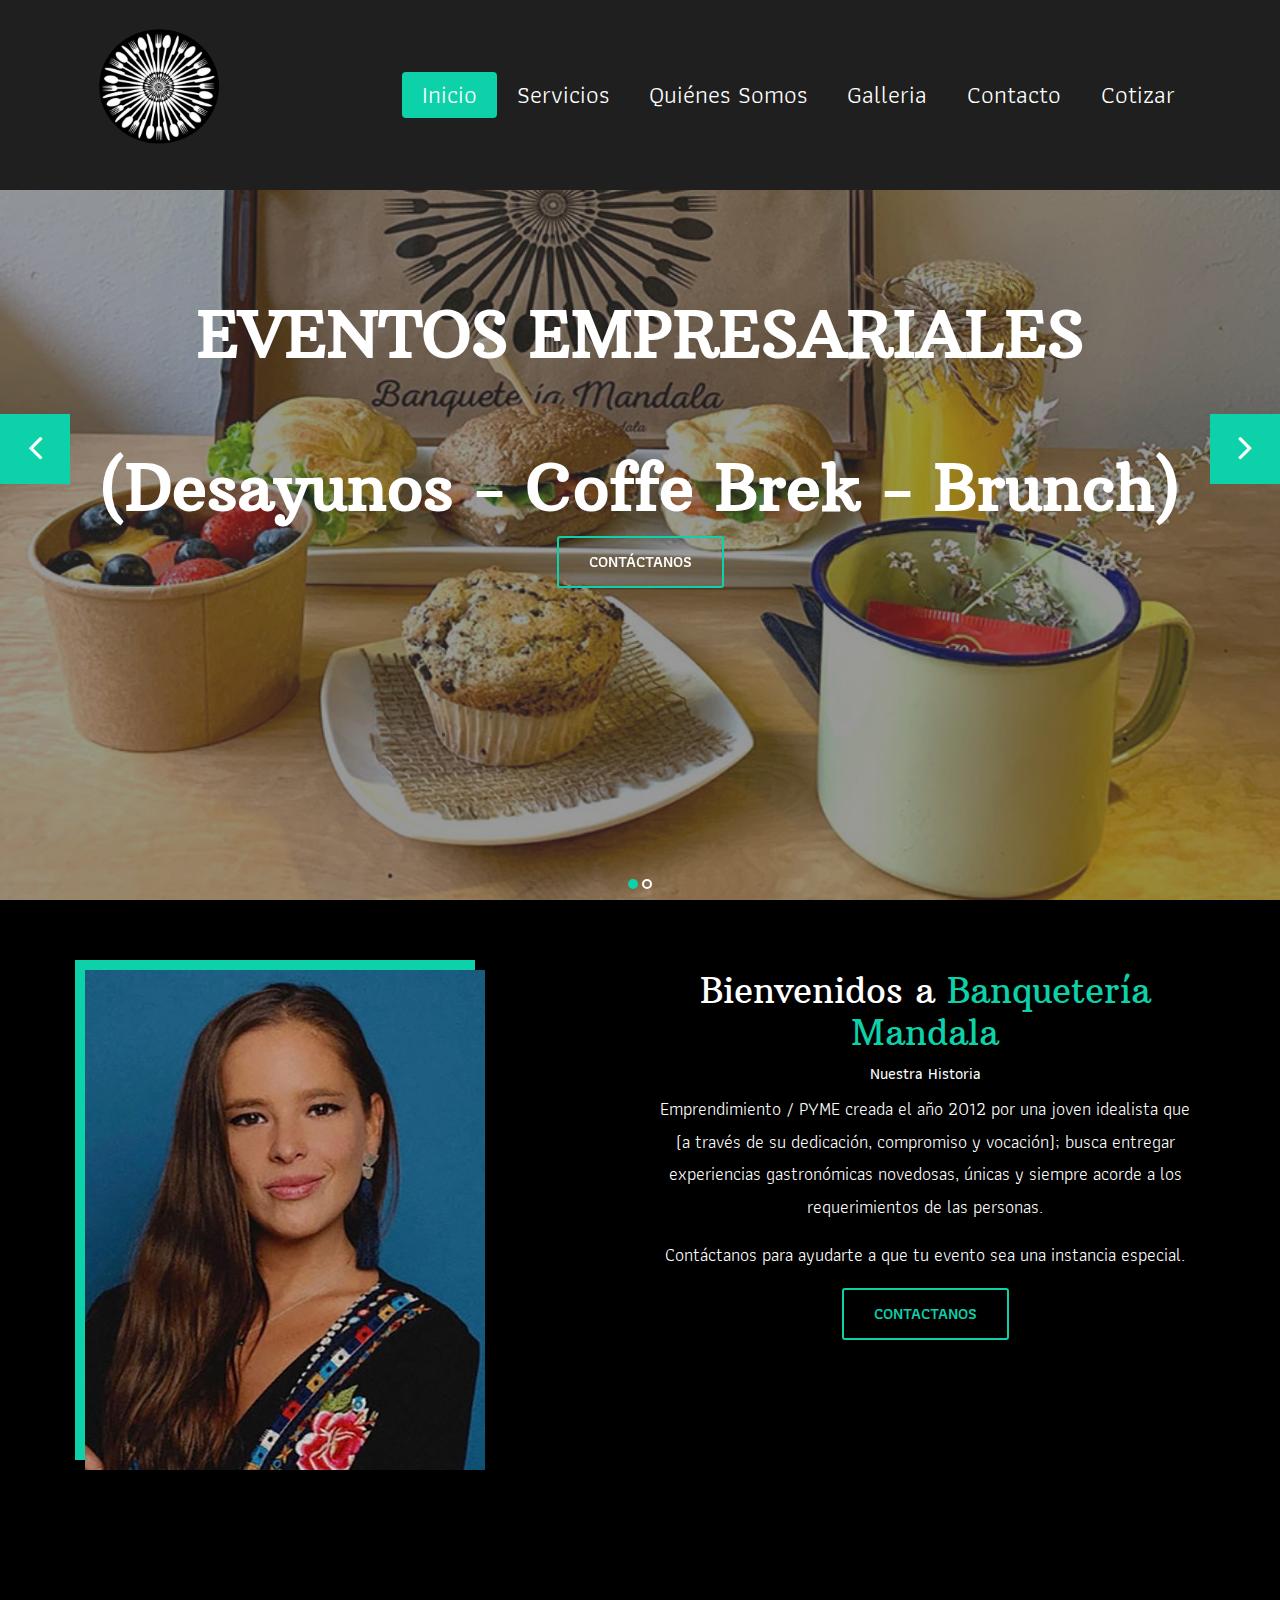
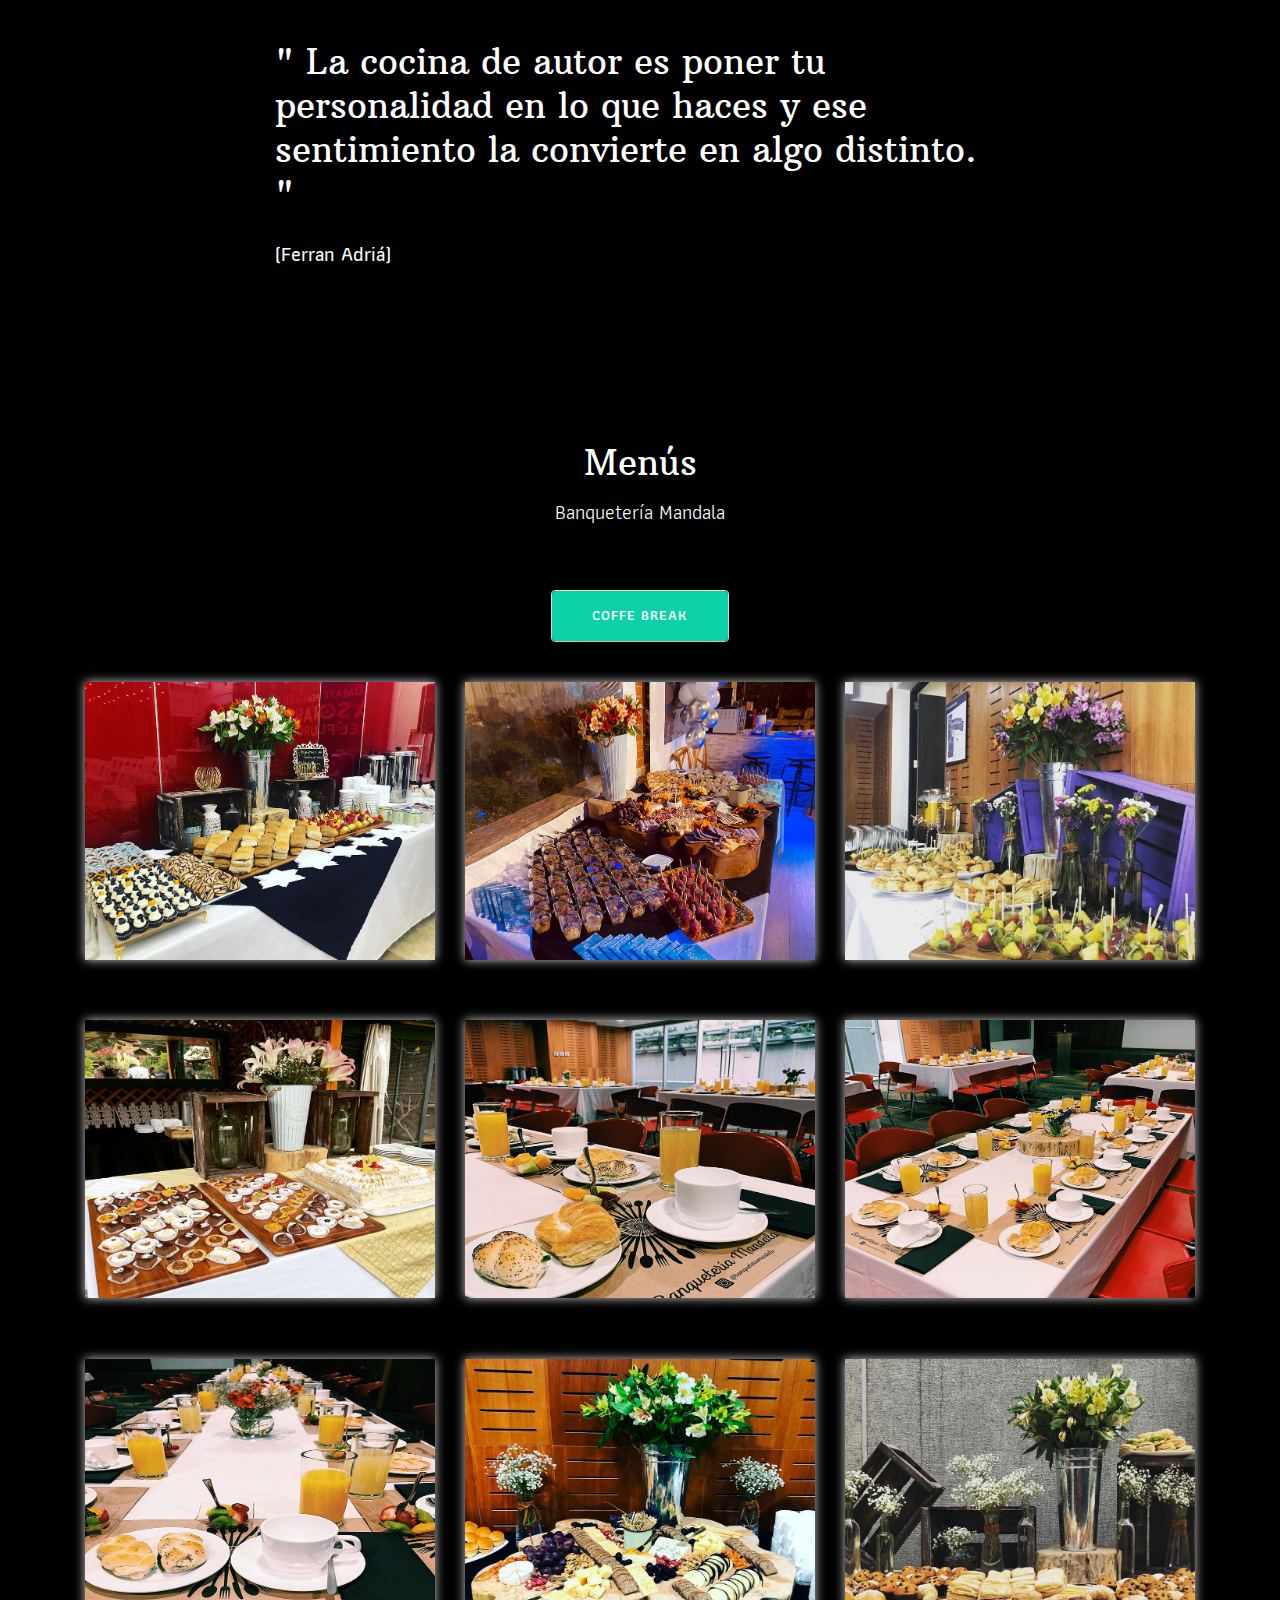
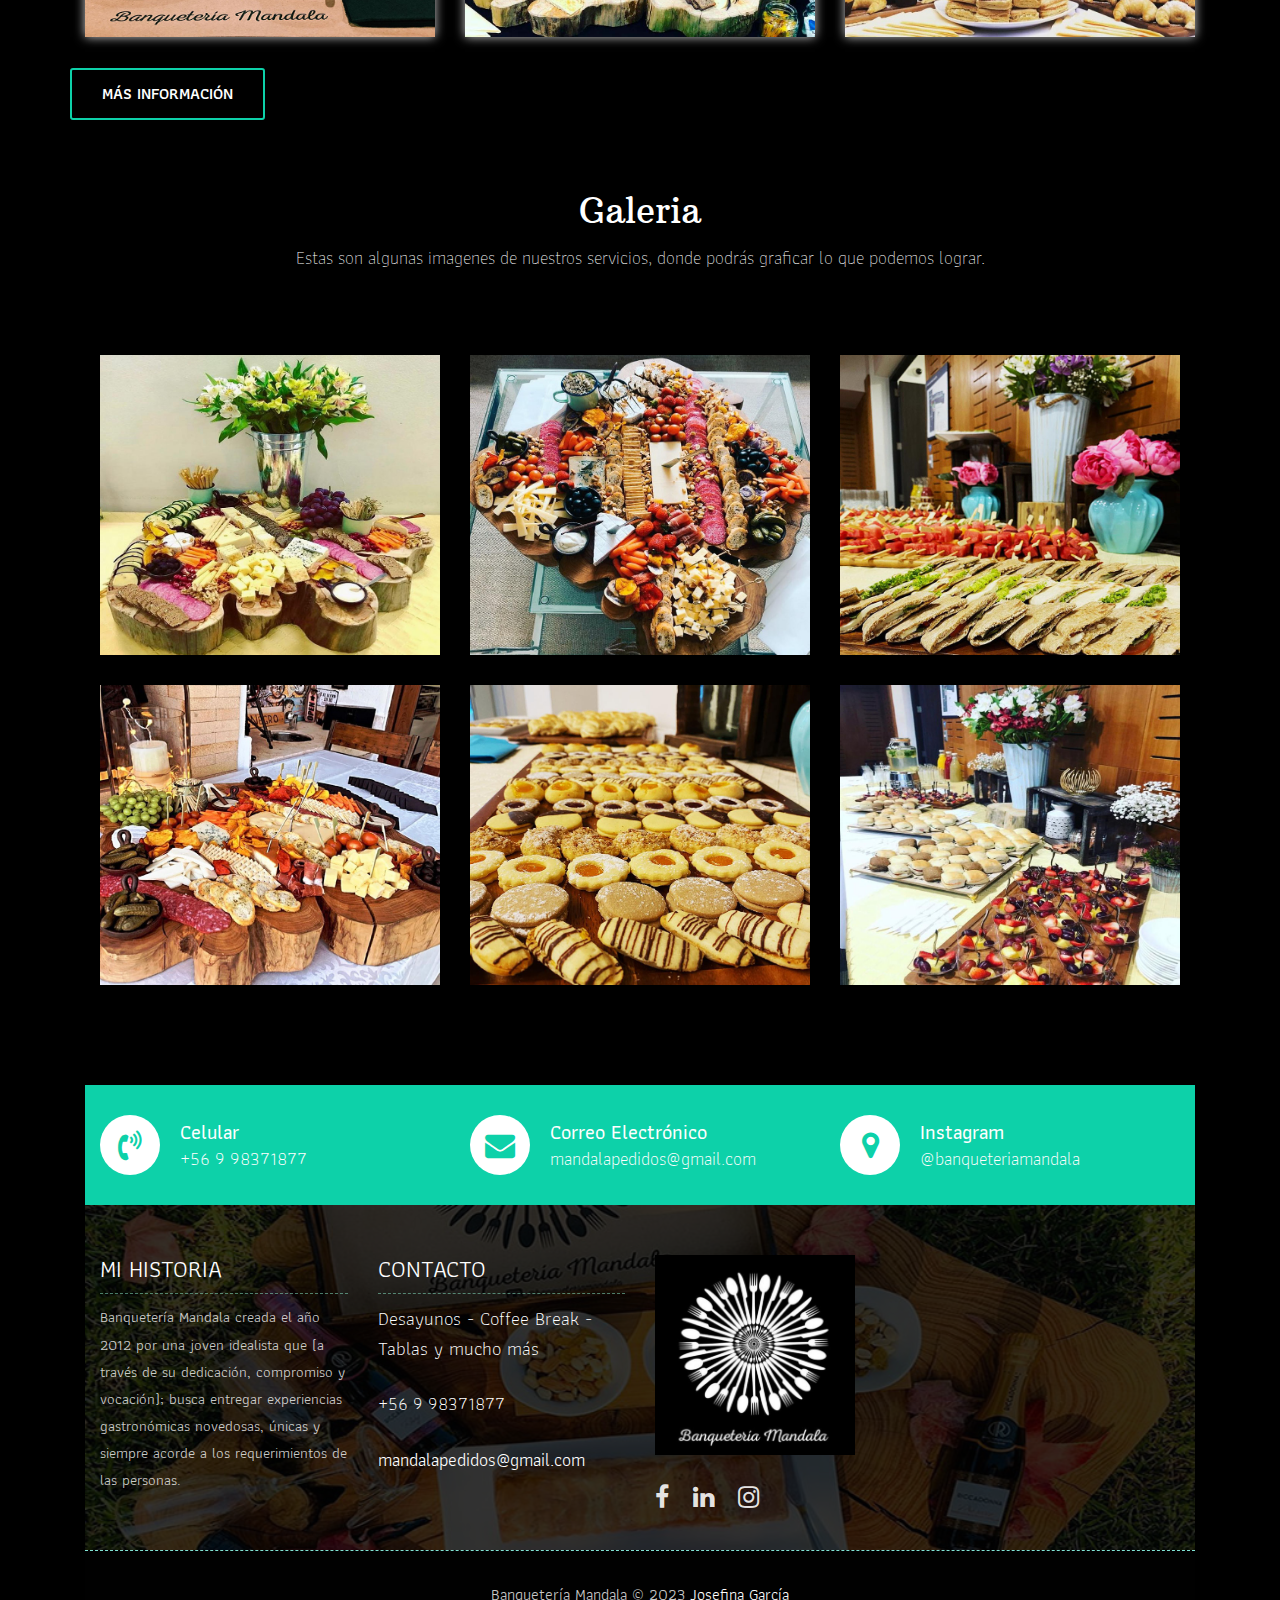
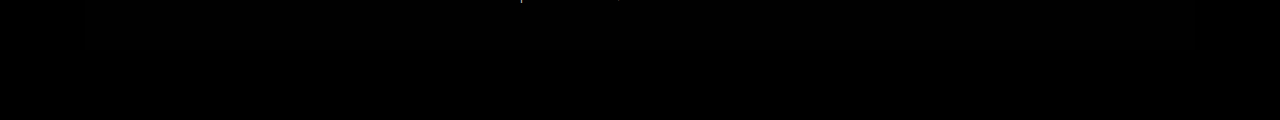
==== index.html @ ec1b8ecf "Menu" ====
<!DOCTYPE html>
<html lang="es"><!-- Basic -->
<head>
	<meta charset="utf-8">
    <meta http-equiv="X-UA-Compatible" content="IE=edge">   
   
    <!-- Mobile Metas -->
    <meta name="viewport" content="width=device-width, initial-scale=1">
 
     <!-- Site Metas -->
    <title>Banquetería Mandala</title>  
    <meta name="keywords" content="">
    <meta name="description" content="">
    <meta name="author" content="">

    <!-- Site Icons -->
    <link rel="shortcut icon" href="images/logo redondo.png" type="image/x-icon">
    <link rel="apple-touch-icon" href="images/logo redondo.png">

    <!-- Bootstrap CSS -->
    <link rel="stylesheet" href="css/bootstrap.min.css">    
	<!-- Site CSS -->
    <link rel="stylesheet" href="css/style.css">    
    <!-- Responsive CSS -->
    <link rel="stylesheet" href="css/responsive.css">
    <!-- Custom CSS -->
    <link rel="stylesheet" href="css/custom.css">

    <!--[if lt IE 9]>
      <script src="https://oss.maxcdn.com/libs/html5shiv/3.7.0/html5shiv.js"></script>
      <script src="https://oss.maxcdn.com/libs/respond.js/1.4.2/respond.min.js"></script>
    <![endif]-->

</head>

<body>
	<!-- Start header -->
	<header class="top-navbar">
		<nav class="navbar navbar-expand-lg navbar-light bg-light">
			<div class="container">
				<a class="navbar-brand" href="index.html">
					<img src="images/logo redondo.png" width="150px" height="150px" alt="" />
				</a>
				<button class="navbar-toggler" type="button" data-toggle="collapse" data-target="#navbars-rs-food" aria-controls="navbars-rs-food" aria-expanded="false" aria-label="Toggle navigation">
				  <span class="navbar-toggler-icon"></span>
				</button>
				<div class="collapse navbar-collapse fontSize" id="navbars-rs-food">
					<ul class="navbar-nav ml-auto">
						<li class="nav-item active fontSize"><a class="nav-link" href="index.html">Inicio</a></li>
						<li class="nav-item"><a class="nav-link" href="menu.html">Servicios</a></li>
						<li class="nav-item"><a class="nav-link" href="about.html">Quiénes Somos</a></li>
						<li class="nav-item"><a class="nav-link" href="gallery.html">Galleria</a></li>					
						<li class="nav-item"><a class="nav-link" href="contact.html">Contacto</a></li>
						<li class="nav-item"><a class="nav-link" href="contact.html">Cotizar</a></li>
					</ul>
				</div>
			</div>
		</nav>
	</header>
	<!-- End header -->
	
	<!-- Start slides -->
	<div id="slides" class="cover-slides">
		<ul class="slides-container">
			<li class="text-center">
				<img src="images/29.jpg" alt="">
				<div class="container">
					<div class="row">
						<div class="col-md-12">
							<h1 class="m-b-20"><strong>EVENTOS EMPRESARIALES<br><br> (Desayunos - Coffe Brek - Brunch)</strong></h1>
							<!--<p class="m-b-40">See how your users experience your website in realtime or view  <br> 
							trends to see any changes in performance over time.</p>-->
							<p><a class="btn btn-lg btn-circle btn-outline-new-white" href="#">Contáctanos</a></p>
						</div>
					</div>
				</div>
			</li>
		
			<li class="text-center">
				<img src="images/28.jpg" alt="">
				<div class="container">
					<div class="row">
						<div class="col-md-12">
							<h1 class="m-b-20"><strong>OFRECEMOS <br><br> Tablas de Picoteo</strong></h1>
							<!--<p class="m-b-40">See how your users experience your website in realtime or view  <br> 
							trends to see any changes in performance over time.</p>-->
							<p><a class="btn btn-lg btn-circle btn-outline-new-white" href="#">Reservation</a></p>
						</div>
					</div>
				</div>
			</li>
		</ul>
		<div class="slides-navigation">
			<a href="#" class="next"><i class="fa fa-angle-right" aria-hidden="true"></i></a>
			<a href="#" class="prev"><i class="fa fa-angle-left" aria-hidden="true"></i></a>
		</div>
	</div>
	<!-- End slides -->
	
	<!-- Start About -->
	<div class="about-section-box">
		<div class="container">
			<div class="row">
				<div class="col-lg-6 col-md-6 col-sm-12">
					<img src="images/about-img.jpg" alt="" class="img-fluid">
				</div>
				<div class="col-lg-6 col-md-6 col-sm-12 text-center">
					<div class="inner-column">
						<h1>Bienvenidos a <span>Banquetería Mandala</span></h1>
						<h4>Nuestra Historia</h4>
						<p>Emprendimiento / PYME creada el año 2012 por una joven idealista que (a través de su dedicación, compromiso y vocación); busca entregar experiencias gastronómicas novedosas, únicas y siempre acorde a los requerimientos de las personas.</p>
						<p>Contáctanos para ayudarte a que tu evento sea una instancia especial.</p>
						<a class="btn btn-lg btn-circle btn-outline-new-white resplandeciente" href="#">Contactanos</a>
					</div>
				</div>
			</div>
		</div>
	</div>
	<!-- End About -->
	
	<!-- Start QT -->
	<div class="qt-box qt-background">
		<div class="container">
			<div class="row">
				<div class="col-md-8 ml-auto mr-auto text-left">
					<p class="lead ">
						"  La cocina de autor es poner tu personalidad en lo que haces y ese sentimiento la convierte en algo distinto.  "
					</p>
					<span class="lead">(Ferran Adriá)</span>
				</div>
			</div>
		</div>
	</div>
	<!-- End QT -->
	
	<!-- Start Menu -->
	<div class="menu-box">
		<div class="container">
			<div class="row">
				<div class="col-lg-12">
					<div class="heading-title text-center">
						<h2>Menús</h2>
						<span>Banquetería Mandala</span>		
					<div>
				</div>
			</div>
			<div class="row">
				<div class="col-lg-12">
					<div class="special-menu text-center">
						<div class="button-group filter-button-group">
							<button class="active" data-filter="*">Coffe Break</button>
							<!-- <button data-filter=".drinks">Drinks</button>
							<button data-filter=".lunch">Lunch</button>
							<button data-filter=".dinner">Dinner</button> -->
						</div>
					</div>
				</div>
			</div>
				
			<div class="row special-list">
				<div class="col-lg-4 col-md-6 special-grid drinks">
					<div class="gallery-single fix">
						<img src="images/41.jpg" class="img-fluid" alt="Image">
						<div class="why-text">
							<h4>Coffee Break Básico</h4>
							<p>Mínimo 30 personas</p>
							<h5> $ 4.990 por persona</h5>
						</div>
					</div>
				</div>
				
				<div class="col-lg-4 col-md-6 special-grid drinks">
					<div class="gallery-single fix">
						<img src="images/20.jpg" class="img-fluid" alt="Image">
						<div class="why-text">
							<h4>Coffee Break Light</h4>
							<p>Mínimo 15 personas</p>
							<h5> $10.990 por persona</h5>
						</div>
					</div>
				</div>
				
				<div class="col-lg-4 col-md-6 special-grid drinks">
					<div class="gallery-single fix">
						<img src="images/9.jpg" class="img-fluid" alt="Image">
						<div class="why-text">
							<h4>Special Drinks 3</h4>
							<p>Mínimo 15 personas</p>
							<h5> $15.990 por persona</h5>
						</div>
					</div>
				</div>
				
				<div class="col-lg-4 col-md-6 special-grid lunch">
					<div class="gallery-single fix">
						<img src="images/25.jpg" class="img-fluid" alt="Image">
						<div class="why-text">
							<h4>Coffe Break #1</h4>
							<p>Mínimo 20 personas</p>
							<h5>$4.990 por persona</h5>
						</div>
					</div>
				</div>
				
				<div class="col-lg-4 col-md-6 special-grid lunch">
					<div class="gallery-single fix">
						<img src="images/34.jpg" class="img-fluid" alt="Image">
						<div class="why-text">
							<h4>Coffe Break #2</h4>
							<p>Mínimo 20 personas</p>
							<h5> $5.990 por persona</h5>
						</div>
					</div>
				</div>
				
				<div class="col-lg-4 col-md-6 special-grid lunch">
					<div class="gallery-single fix">
						<img src="images/33.jpg" class="img-fluid" alt="Image">
						<div class="why-text">
							<h4>Coffe Break #3</h4>
							<p>Mínimo 15 personas</p>
							<h5> $5.990 por persona</h5>
						</div>
					</div>
				</div>
				
				<div class="col-lg-4 col-md-6 special-grid dinner">
					<div class="gallery-single fix">
						<img src="images/37.jpg" class="img-fluid" alt="Image">
						<div class="why-text">
								<h4>Coffe Break #4</h4>
								<p>Mínimo 15 personas</p>
							<h5> $5.990 por persona</h5>
						</div>
					</div>
				</div>
				
				<div class="col-lg-4 col-md-6 special-grid dinner">
					<div class="gallery-single fix">
						<img src="images/1.jpg" class="img-fluid" alt="Image">
						<div class="why-text">
							<h4>Coffe Break #5</h4>
							<p>Mínimo 15 personas</p>
							<h5> $10.500 por persona</h5>
						</div>
					</div>
				</div>
				
				<div class="col-lg-4 col-md-6 special-grid dinner">
					<div class="gallery-single fix">
						<img src="images/10.jpg" class="img-fluid" alt="Image">
						<div class="why-text">
							<h4>Coffe Break #6</h4>
							<p>Mínimo 15 personas.</p>
							<h5> $11.990 por persona</h5>
						</div>
					</div>
				</div>
				
			</div>
		</div>
		<a class="btn btn-lg btn-circle btn-outline-new-white resplandeciente" href="#">Más Información</a>
	</div>
	<!-- End Menu -->
	
	<!-- Start Gallery -->
	<div class="gallery-box">
		<div class="container-fluid">
			<div class="row">
				<div class="col-lg-12">
					<div class="heading-title text-center">
						<h2>Galeria</h2>
						<p>Estas son algunas imagenes de nuestros servicios, donde podrás graficar lo que podemos lograr.</p>
					</div>
				</div>
			</div>
			<div class="tz-gallery">
				<div class="row">
					<div class="col-sm-12 col-md-4 col-lg-4">
						<a class="lightbox" href="images/2.jpg">
							<img class="img-fluid" src="images/2.jpg" alt="Gallery Images">
						</a>
					</div>
					<div class="col-sm-6 col-md-4 col-lg-4">
						<a class="lightbox" href="images/3.jpg">
							<img class="img-fluid" src="images/3.jpg" alt="Gallery Images">
						</a>
					</div>
					<div class="col-sm-6 col-md-4 col-lg-4">
						<a class="lightbox" href="images/8.jpg">
							<img class="img-fluid" src="images/8.jpg" alt="Gallery Images">
						</a>
					</div>
					<div class="col-sm-12 col-md-4 col-lg-4">
						<a class="lightbox" href="images/18.jpg">
							<img class="img-fluid" src="images/18.jpg" alt="Gallery Images">
						</a>
					</div>
					<div class="col-sm-6 col-md-4 col-lg-4">
						<a class="lightbox" href="images/15.jpg">
							<img class="img-fluid" src="images/15.jpg" alt="Gallery Images">
						</a>
					</div> 
					<div class="col-sm-6 col-md-4 col-lg-4">
						<a class="lightbox" href="images/7.jpg">
							<img class="img-fluid" src="images/7.jpg" alt="Gallery Images">
						</a>
					</div>
				</div>
			</div>
		</div>
	</div>
	<!-- End Gallery -->
	
	<!-- Start Customer Reviews -->
	<!-- <div class="customer-reviews-box">
		<div class="container">
			<div class="row">
				<div class="col-lg-12">
					<div class="heading-title text-center">
						<h2>Customer Reviews</h2>
						<p>Lorem Ipsum is simply dummy text of the printing and typesetting</p>
					</div>
				</div>
			</div>
			<div class="row">
				<div class="col-md-8 mr-auto ml-auto text-center">
					<div id="reviews" class="carousel slide" data-ride="carousel">
						<div class="carousel-inner mt-4">
							<div class="carousel-item text-center active">
								<div class="img-box p-1 border rounded-circle m-auto">
									<img class="d-block w-100 rounded-circle" src="images/profile-1.jpg" alt="">
								</div>
								<h5 class="mt-4 mb-0"><strong class="text-warning text-uppercase">Paul Mitchel</strong></h5>
								<h6 class="text-dark m-0">Web Developer</h6>
								<p class="m-0 pt-3">Lorem ipsum dolor sit amet, consectetur adipiscing elit. Nam eu sem tempor, varius quam at, luctus dui. Mauris magna metus, dapibus nec turpis vel, semper malesuada ante. Idac bibendum scelerisque non non purus. Suspendisse varius nibh non aliquet.</p>
							</div>
							<div class="carousel-item text-center">
								<div class="img-box p-1 border rounded-circle m-auto">
									<img class="d-block w-100 rounded-circle" src="images/profile-3.jpg" alt="">
								</div>
								<h5 class="mt-4 mb-0"><strong class="text-warning text-uppercase">Steve Fonsi</strong></h5>
								<h6 class="text-dark m-0">Web Designer</h6>
								<p class="m-0 pt-3">Lorem ipsum dolor sit amet, consectetur adipiscing elit. Nam eu sem tempor, varius quam at, luctus dui. Mauris magna metus, dapibus nec turpis vel, semper malesuada ante. Idac bibendum scelerisque non non purus. Suspendisse varius nibh non aliquet.</p>
							</div>
							<div class="carousel-item text-center">
								<div class="img-box p-1 border rounded-circle m-auto">
									<img class="d-block w-100 rounded-circle" src="images/profile-7.jpg" alt="">
								</div>
								<h5 class="mt-4 mb-0"><strong class="text-warning text-uppercase">Daniel vebar</strong></h5>
								<h6 class="text-dark m-0">Seo Analyst</h6>
								<p class="m-0 pt-3">Lorem ipsum dolor sit amet, consectetur adipiscing elit. Nam eu sem tempor, varius quam at, luctus dui. Mauris magna metus, dapibus nec turpis vel, semper malesuada ante. Idac bibendum scelerisque non non purus. Suspendisse varius nibh non aliquet.</p>
							</div>
						</div>
						<a class="carousel-control-prev" href="#reviews" role="button" data-slide="prev">
							<i class="fa fa-angle-left" aria-hidden="true"></i>
							<span class="sr-only">Previous</span>
						</a>
						<a class="carousel-control-next" href="#reviews" role="button" data-slide="next">
							<i class="fa fa-angle-right" aria-hidden="true"></i>
							<span class="sr-only">Next</span>
						</a>
                    </div>
				</div>
			</div>
		</div>
	</div> -->
	<!-- End Customer Reviews -->
	
	<!-- Start Contact info -->
	<div class="contact-imfo-box">
		<div class="container">
			<div class="row">
				<div class="col-md-4">
					<i class="fa fa-volume-control-phone"></i>
					<div class="overflow-hidden">
						<h4>Celular</h4>
						<p class="lead">
							+56 9 98371877
						</p>
					</div>
				</div>
				<div class="col-md-4">
					<i class="fa fa-envelope"></i>
					<div class="overflow-hidden">
						<h4>Correo Electrónico</h4>
						<p class="lead">
							mandalapedidos@gmail.com
						</p>
					</div>
				</div>
				<div class="col-md-4">
					<i class="fa fa-map-marker"></i>
					<div class="overflow-hidden">
						<h4>Instagram</h4>
						<p class="lead">
							@banqueteriamandala
						</p>
					</div>
				</div>
			</div>
		</div>
	</div>
	<!-- End Contact info -->
	
	<!-- Start Footer -->
	<footer class="footer-area bg-f">
		<div class="container">
			<div class="row">
				<div class="col-lg-3 col-md-6">
					<h3>Mi historia</h3>
					<p>Banquetería Mandala creada el año 2012 por una joven idealista que (a través de su dedicación, compromiso y vocación); busca entregar experiencias gastronómicas novedosas, únicas y siempre acorde a los requerimientos de las personas.</p>
				</div>
				<!-- <div class="col-lg-3 col-md-6">
					<h3>Opening hours</h3>
					<p><span class="text-color">Monday: </span>Closed</p>
					<p><span class="text-color">Tue-Wed :</span> 9:Am - 10PM</p>
					<p><span class="text-color">Thu-Fri :</span> 9:Am - 10PM</p>
					<p><span class="text-color">Sat-Sun :</span> 5:PM - 10PM</p>
				</div> -->
				<div class="col-lg-3 col-md-6">
					<h3>Contacto</h3>
					<p class="lead">Desayunos - Coffee Break - Tablas y mucho más</p>
					<p class="lead"><a href="#">+56 9 98371877</a></p>
					<p><a href="#"> mandalapedidos@gmail.com</a></p>
				</div>
				<div class="col-lg-3 col-md-6">
					<!-- <h3>Subscribe</h3>
					<div class="subscribe_form">
						<form class="subscribe_form">
							<input name="EMAIL" id="subs-email" class="form_input" placeholder="Email Address..." type="email">
							<button type="submit" class="submit">SUBSCRIBE</button>
							<div class="clearfix"></div>
						</form>
					</div> -->
					<img src="images/logo.jpg" width="200px" height="200px">
					<ul class="list-inline f-social">
						<li class="list-inline-item"><a href="#"><i class="fa fa-facebook" aria-hidden="true"></i></a></li>
						<!-- <li class="list-inline-item"><a href="#"><i class="fa fa-twitter" aria-hidden="true"></i></a></li> -->
						<li class="list-inline-item"><a href="#"><i class="fa fa-linkedin" aria-hidden="true"></i></a></li>
						<!-- <li class="list-inline-item"><a href="#"><i class="fa fa-google-plus" aria-hidden="true"></i></a></li> -->
						<li class="list-inline-item"><a href="#"><i class="fa fa-instagram" aria-hidden="true"></i></a></li>
					</ul>
				</div>
			</div>
		</div>
		
		<div class="copyright">
			<div class="container">
				<div class="row">
					<div class="col-lg-12">
						<p class="company-name">Banquetería Mandala &copy; 2023 <a href="#">Josefina García</a> 
					</div>
				</div>
			</div>
		</div>
		
	</footer>
	<!-- End Footer -->
	
	<a href="#" id="back-to-top" title="Back to top" style="display: none;">&uarr;</a>

	<!-- ALL JS FILES -->
	<script src="js/jquery-3.2.1.min.js"></script>
	<script src="js/popper.min.js"></script>
	<script src="js/bootstrap.min.js"></script>
    <!-- ALL PLUGINS -->
	<script src="js/jquery.superslides.min.js"></script>
	<script src="js/images-loded.min.js"></script>
	<script src="js/isotope.min.js"></script>
	<script src="js/baguetteBox.min.js"></script>
	<script src="js/form-validator.min.js"></script>
    <script src="js/contact-form-script.js"></script>
    <script src="js/custom.js"></script>
</body>
</html>
---- css/style.css ----
/*------------------------------------------------------------------
    IMPORT FONTS
-------------------------------------------------------------------*/

@import url('https://fonts.googleapis.com/css?family=Arbutus+Slab');
@import url('https://fonts.googleapis.com/css?family=Athiti:400,500,600');

/*------------------------------------------------------------------
    IMPORT FILES
-------------------------------------------------------------------*/

@import url(animate.css);
@import url(font-awesome.min.css);
@import url(superslides.css);
@import url(baguetteBox.min.css);

/*------------------------------------------------------------------
    SKELETON
-------------------------------------------------------------------*/

body {
    color: #666666;
    font-size: 20px;
    font-family: 'Athiti', sans-serif;
    line-height: 1.80857;
    background-color: black;
    color: white;
}
.fontSize{
    font-size: 20px;
}


a {
    color: #1f1f1f;
    text-decoration: none !important;
    outline: none !important;
    -webkit-transition: all .3s ease-in-out;
    -moz-transition: all .3s ease-in-out;
    -ms-transition: all .3s ease-in-out;
    -o-transition: all .3s ease-in-out;
    transition: all .3s ease-in-out;
}

h1,
h2,
h3,
h4,
h5,
h6 {
    letter-spacing: 0;
    font-weight: normal;
    position: relative;
    padding: 0 0 10px 0;
    font-weight: normal;
    line-height: 120% !important;
    color: white;
    margin: 0
}

h1 {
    font-size: 24px
}

h2 {
    font-size: 22px
}

h3 {
    font-size: 18px
}

h4 {
    font-size: 16px
}

h5 {
    font-size: 14px
}

h6 {
    font-size: 13px
}

h1 a,
h2 a,
h3 a,
h4 a,
h5 a,
h6 a {
    color: #212121;
    text-decoration: none!important;
    opacity: 1
}

h1 a:hover,
h2 a:hover,
h3 a:hover,
h4 a:hover,
h5 a:hover,
h6 a:hover {
    opacity: .8
}

a {
    color: #1f1f1f;
    text-decoration: none;
    outline: none;
}

a,
.btn {
    text-decoration: none !important;
    outline: none !important;
    -webkit-transition: all .3s ease-in-out;
    -moz-transition: all .3s ease-in-out;
    -ms-transition: all .3s ease-in-out;
    -o-transition: all .3s ease-in-out;
    transition: all .3s ease-in-out;
}

.btn-custom {
    margin-top: 20px;
    background-color: transparent !important;
    border: 2px solid #ddd;
    padding: 12px 40px;
    font-size: 16px;
}

@keyframes destello {
    0% {
      box-shadow: 0px 0px 10px #fff;
    }
    50% {
      box-shadow: 0px 0px 20px #fff;
    }
    100% {
      box-shadow: 0px 0px 10px #fff;
    }
  }
  
  .resplandeciente {
    animation: destello 1s infinite;
  }

.lead {
    font-size: 18px;
    line-height: 30px;
    color: #767676;
    margin: 0;
    padding: 0;
}

blockquote {
    margin: 20px 0 20px;
    padding: 30px;
}

ul, li, ol{
	list-style: none;
	margin: 0px;
	padding: 0px;
}
button:focus{
	outline: none;
}

.form-control::-moz-placeholder {
    color: #2a2a2a;
    opacity: 1;
}

/*------------------------------------------------------------------
    LOADER 
-------------------------------------------------------------------*/


/*------------------------------------------------------------------
    HEADER
-------------------------------------------------------------------*/
.top-navbar{
	position: relative;
	z-index: 10;
   
}

.top-navbar .navbar{
	padding: 15px 0px;
    
	position: fixed;
	width: 100%;
	transition: height .3s ease-out, background .3s ease-out, box-shadow .3s ease-out;
	-webkit-transform: translate3d(0, 0, 0);
	transform: translate3d(0, 0, 0);
	z-index: 100;
}

.top-navbar .navbar-light .navbar-nav .nav-link{
	color: rgb(255, 255, 255);
	font-size: 25px;
	padding: 0px 20px;
	border-radius: 4px;
}

.top-navbar .navbar-light .navbar-nav .nav-item .nav-link:hover{
	background: #0dd1a9;
	color: #ffffff;
}
.top-navbar .navbar-light .navbar-nav .nav-item.active .nav-link{
	background: #0dd1a9;
	color: #ffffff;
	border-radius: 4px;
}

.navbar-expand-lg .navbar-nav .dropdown-menu{
	border: none;
	 box-shadow: 2px 5px 6px rgba(0,0,0,0.5);
}

.navbar-expand-lg .navbar-nav .dropdown-menu a.dropdown-item:hover{
	background: #0dd1a9;
	color: #ffffff;
}
.navbar-light .navbar-toggler:hover{
	background: #0dd1a9;
}

/*------------------------------------------------------------------
    Slider
-------------------------------------------------------------------*/

.cover-slides{
	height: 100vh;
}
.slides-navigation a {
	background: #0dd1a9;
    position: absolute;
    height: 70px;
    width: 70px;
    top: 50%;
    font-size: 20px;
    display: block;
    color: #fff;
	line-height: 80px;
	text-align: center;
    transition: all .3s ease-in-out;
}
.slides-navigation a i{
	font-size: 40px;
}
.slides-navigation a:hover {
	background: #010101;
}
.cover-slides .container{
	height: 100%;
	position: relative;
	z-index: 2;
}
.cover-slides .container > .row {
	-webkit-box-align: center;
	-ms-flex-align: center;
	align-items: center;
}
.cover-slides .container > .row {
    height: 100%;
}

.btn{
	text-transform: uppercase;
	padding: 19px 36px;
}
.btn{
	display: inline-block;
	font-weight: 600;
	text-align: center;
	white-space: nowrap;
	vertical-align: middle;
	-webkit-user-select: none;
	-moz-user-select: none;
	-ms-user-select: none;
	user-select: none;
	border: 2px solid transparent;
	padding: 12px 30px;
	font-size: 16px;
	line-height: 1.5;
	border-radius: .1875rem;
	transition: color .15s ease-in-out, background-color .15s ease-in-out, border-color .15s ease-in-out, box-shadow .15s ease-in-out;
}
.btn-outline-new-white {
    color: #fff;
    background-color: transparent;
    background-image: none;
    border-color: #0dd1a9;
}
.btn-outline-new-white:hover {
    color: #ffffff;
    background-color: #0dd1a9;
    border-color: #0dd1a9;
}

.overlay-background {
    background: #333;
    position: absolute;
    height: 100%;
    width: 100%;
    left: 0;
    top: 0;
	opacity: 0.5;
}

.cover-slides h1{
	font-family: 'Arbutus Slab', serif;
	font-weight: 500;
	font-size: 64px;
	color: #fff;
}
.cover-slides p{
	font-size: 18px;
	color: #fff;
}
.slides-pagination a{
	border: 2px solid #ffffff;
}
.slides-pagination a.current{
	background: #0dd1a9;
	border: 2px solid #0dd1a9;
}

/*------------------------------------------------------------------
    About
-------------------------------------------------------------------*/

.about-section-box{
	padding: 70px 0px;
}
.about-section-box .img-fluid{
	box-shadow: -10px -10px 0px #0dd1a9;
}
.inner-column{}
.inner-column h1{
	font-family: 'Arbutus Slab', serif;
	font-size: 35px;
	color: white;
}
.inner-column h1 span{
	color: #0dd1a9;
}
.inner-column h4{
	font-size: 16px;
	font-weight: 500;
}
.inner-column p{
	font-size: 18px;
}
.inner-column .btn-outline-new-white{
	color: #0dd1a9;
}
.inner-column .btn-outline-new-white:hover{
	color: #ffffff;
}

/*------------------------------------------------------------------
    QT
-------------------------------------------------------------------*/


.qt-background{
	background: url(../images/11.jpg) no-repeat;
	background-size: cover;
	padding: 100px 0;
	background-attachment: fixed;
	background-position: center center;
	position: relative;
}
.qt-background p {
    font-size: 35px;
    font-weight: 300;
    line-height: 44px;
    color: #fff;
	font-family: 'Arbutus Slab', serif;
	margin-bottom: 20px;
}

.qt-background span {
    color: #fff;
    font-size: 20px;  
	font-weight: 500;	
}

/*------------------------------------------------------------------
    Menu
-------------------------------------------------------------------*/

.menu-box{
	padding: 70px 0px;
}

.heading-title{
	margin-bottom: 50px;
}
.heading-title h2{
	color: white;
	font-size: 35px;
	font-family: 'Arbutus Slab', serif;
}
.heading-title p{
	font-size: 18px;
	font-weight: 200;
	margin: 0px;
}

.filter-button-group {
    border: 1px solid #e4e4e4;
    border-radius: 4px;
    margin: 10px 15px;
    display: inline-block;
}

.filter-button-group button {
    color: #333;
    letter-spacing: 1px;
    text-transform: uppercase;
    font-weight: 600;
    font-size: 14px;
    cursor: pointer;
    background: #fff;
    padding: 12px 40px;
    border: none;
    border-radius: 4px;
}

.filter-button-group button.active {
    background: #0dd1a9;
    color: #fff;
    box-shadow: 2px 20px 45px 5px rgba(0,0,0,.2);
}

.gallery-single{
	margin: 30px 0px;
}

.gallery-single {
    position: relative;
    overflow: hidden;
    -webkit-box-shadow: 0 0 10px #ccc;
    box-shadow: 0 0 10px #ccc;
}

.why-text {
    position: absolute;
    left: 0;
    bottom: -100%;
    right: 0;
    height: 100%;
    background: #0dd1a9;
    padding: 12px 12px;
    -webkit-transition: all .3s ease;
    transition: all .3s ease;
}
.why-text h4{
	color: #ffffff;
	font-size: 24px;
	font-weight: 500;
	font-family: 'Arbutus Slab', serif;
}
.why-text p{
	color: #ffffff;
	font-size: 18px;
	border-bottom: 1px dashed #010101;
	margin: 0px;
	padding-bottom: 15px;
	margin-top: 15px;
	margin-bottom: 15px;
}
.why-text h5{
	font-size: 28px;
	font-weight: 600;
	color: #ffffff;
}

.gallery-single:hover .why-text{
	bottom: 0px;
}


/*------------------------------------------------------------------
    Gallery
-------------------------------------------------------------------*/

.gallery-box{
	padding: 70px 0px;
}
.tz-gallery{
	margin-top: 30px;
}
.tz-gallery .lightbox img {
    width: 100%;
    height: 300px;
    margin-bottom: 30px;
    transition: 0.2s ease-in-out;
    box-shadow: 0 2px 3px rgba(0,0,0,0.2);
}
.tz-gallery .lightbox img:hover {
    transform: scale(1.05);
    box-shadow: 0 8px 15px rgba(0,0,0,0.3);
}
.img-fluid{
    max-width:100%;
    height:auto;
}


@media (min-width: 320px) and (max-width: 640px) {
	.tz-gallery .lightbox img {
        width: 100%;
        height: 300px;
        margin-bottom: 30px;
        transition: 0.2s ease-in-out;
        box-shadow: 0 2px 3px rgba(0,0,0,0.2);
    }
}


/*------------------------------------------------------------------
    Customer Reviews
-------------------------------------------------------------------*/

.customer-reviews-box{
	padding: 70px 0px;
}

.carousel-inner .carousel-item .img-box{
	width: 135px;
	height: 135px;
}
.carousel-control-prev{
	left: -100px;
}
.carousel-control-next{
	right: -100px;
}
.carousel-indicators{
	top: 320px;
}

.text-warning{
	color: #0dd1a9 !important;
	font-size: 24px;
}

@media (min-width: 320px) and (max-width: 640px) {
	.carousel-inner .carousel-item p{
		font-size: 14px;
	}
	.carousel-control-prev{
		left: -5px;
	}
	.carousel-control-next{
		right: -5px;
	}
 	.carousel-indicators{
		top: 400px;
	}
}

#reviews .carousel-control-prev{
	background: #0dd1a9;
	color: #ffffff;
	display: block;
	position: absolute;
	width: 8%;
	height: 50px;
	top: 50%;
	font-size: 28px;
	opacity: 1;
}
#reviews .carousel-control-prev:hover{
	background: #010101;
	color: #ffffff;
}

#reviews .carousel-control-next{
	background: #0dd1a9;
	color: #ffffff;
	display: block;
	position: absolute;
	width: 8%;
	height: 50px;
	top: 50%;
	font-size: 28px;
	opacity: 1;
}
#reviews .carousel-control-next:hover{
	background: #010101;
	color: #ffffff;
}


/*------------------------------------------------------------------
    Contact info
-------------------------------------------------------------------*/

.contact-imfo-box{
	background: #0dd1a9;
	padding: 30px 0;
}

.overflow-hidden {
    overflow: hidden;
}

.contact-imfo-box i{
	display: block;
	float: left;
	width: 60px;
	height: 60px;
	line-height: 60px;
	text-align: center;
	background: #fff;
	color: #0dd1a9;
	font-size: 30px;
	-webkit-border-radius: 50%;
	-moz-border-radius: 50%;
	-ms-border-radius: 50%;
	border-radius: 50%;
	margin-right: 20px;
}
.contact-imfo-box h4 {
    margin: 0px;
    margin-top: 5px;
	color: #ffffff;
	font-size: 20px;
	padding: 0px;
	font-weight: 500;
	line-height: 24px;
}
.contact-imfo-box p {
    margin: 0px;
	color: #ffffff;
	font-weight: 300;
}

/*------------------------------------------------------------------
    Footer
-------------------------------------------------------------------*/

.footer-area{
	padding-top: 50px;
	padding-bottom: 0px;
}
.bg-f{
	background-image: url("../images/31.jpg");
	background-attachment: scroll;
	background-clip: initial;
	background-color: rgba(0, 0, 0, 0);
	background-origin: initial;
	background-position: center center;
	background-repeat: no-repeat;
	background-size: cover;
	position: relative;
}
.bg-f::before {
    background: #010101;
    content: "";
    height: 100%;
    left: 0;
    position: absolute;
    top: 0;
    width: 100%;
    z-index: 1;
	opacity: 0.8;
}

.footer-area .container{
	position: relative;
	z-index: 1;
}
.footer-area h3{
	color: #ffffff;
	text-transform: uppercase;
	font-size: 24px;
	border-bottom: 1px dashed rgba(140, 240, 205, 0.5);
	margin-bottom: 10px;
}
.footer-area p{
	font-size: 15px;
	color: rgba(255, 255, 255, 0.8);
	margin: 0;
	padding-bottom: 10px;
}

.footer-area p.lead{
	font-size: 19px;
	color: #ffffff;
	margin-bottom: 15px;
}
.footer-area p.lead a{
	color: #ffffff;
	margin-bottom: 15px;
}
.footer-area p.lead a:hover{
	color: #0dd1a9;
}
.footer-area p a{
	font-size: 18px;
	color: #ffffff;
}
.footer-area p a:hover{
	color: #0dd1a9;
}

.subscribe_form {
    display: block;
    text-align: center;
    padding: 5px 0;
}

.subscribe_form .form_input {
    display: block;
    background-color: rgba(0,0,0,0.7);
    color: #fff;
    border: none;
    font-size: 19px;
    line-height: 50px;
    padding: 0 10px;
    float: left;
    width: 100%;
    transition: all 0.5s ease-in-out;
}

.subscribe_form .submit {
    background-color: #0dd1a9;
    color: #fff;
    font-size: 16px;
    font-weight: 600;
    line-height: 50px;
    display: inline-block;
    padding: 0 10px;
    float: left;
    width: 100%;
	border: none;
	cursor: pointer;
    transition: all 0.5s ease-in-out;
}
.subscribe_form .submit:hover{
	background: #010101;
}

.f-social {
    padding-bottom: 10px;
    margin: 0px;
    margin-top: 20px;
}
.f-social li a {
    font-size: 25px;
    color: rgba(255, 255, 255, 0.9);
	margin-right: 10px;
}

.copyright{
	margin-top: 20px;
	position: relative;
	display: block;
	background-color: #010101;
	border-top: 1px dashed rgb(128, 227, 212);
	padding: 30px 0;
	z-index: 1;
}

.copyright .company-name{
	font-size: 16px;
	text-align: center;
}
.copyright .company-name a{
	font-size: 16px;
}

/*------------------------------------------------------------------
    All Pages
-------------------------------------------------------------------*/

.page-breadcrumb {
    padding: 250px 0 150px;
    background: url(../images/21.jpg) no-repeat;
    background-attachment: fixed;
    background-size: cover;
    background-position: 0 0;
    position: relative;
}
.all-page-title .container{
	position: relative;
	z-index: 2;
}
.all-page-title::before{
	background: #010101;
	content: "";
	height: 100%;
	left: 0;
	position: absolute;
	top: 0;
	width: 100%;
	z-index: 1;
	opacity: 0.8;	
}
.all-page-title h1{
	font-size: 38px;
	color: #ffffff;
	font-family: 'Arbutus Slab', serif;
	padding: 0px;
}

.inner-pt{
	margin-top: 30px;
}
.inner-pt p{
	font-size: 18px;
}

.stuff-box{
	padding: 70px 0px;
}

.our-team{
    border: 2px solid #0dd1a9;
    border-radius: 0px;
    text-align: center;
    margin: 10px;
    z-index: 1;
    position: relative;
}
.our-team:before,
.our-team:after{
    content: "";
    width: 100%;
    height: 104%;
    background: #0dd1a9;
    position: absolute;
    top: 50%;
    left: 0;
    z-index: -1;
    transform: translateY(-50%) scaleX(0.3);
    transition: all 0.3s ease 0s;
}
.our-team:after{
    width: 106%;
    left: 50%;
    transform: translate(-50%, -50%) scaleY(0.25);
}
.our-team:hover:before{ transform: translateY(-50%) scaleX(0.7); }
.our-team:hover:after{ transform: translate(-50%, -50%) scaleY(0.7); }
.our-team img{
    width: 100%;
    height: auto;
    border-radius: 0px;
    transition: all 0.3s ease 0s;
}
.our-team .team-content{
    width: 93%;
    padding: 25px 0 10px;
    background: #0dd1a9;
    position: absolute;
    bottom: 50px;
    left: 50%;
    opacity: 0;
    transform: translateX(-50%);
    transition: all 0.3s cubic-bezier(0.5, 0.2,0.1,0.9);
}
.our-team:hover .team-content{
    bottom: 10px;
    opacity: 1;
}
.our-team .title{
    font-size: 25px;
    font-weight: 600;
    color: #fff;
    letter-spacing: 1px;
    text-transform: capitalize;
    margin: 0;
}
.our-team .post{
    display: block;
    font-size: 16px;
    color: #fff;
    text-transform: uppercase;
    margin-bottom: 10px;
}
.our-team .social{
    padding: 0;
    margin: 0;
    list-style: none;
}
.our-team .social li{
    display: inline-block;
    margin: 0 5px;
}
.our-team .social li a{
    display: block;
    width: 35px;
    height: 35px;
    line-height: 35px;
    border-radius: 50%;
    background: #fff;
    font-size: 20px;
    color: #0dd1a9;
    transition: all 0.3s ease 0s;
}
.our-team .social li a:hover{
    background: #ffffff;
    box-shadow: 0 0 0 5px rgba(255,255,255,0.3);
    color: #0dd1a9;
}
@media only screen and (max-width: 990px){
    .our-team{ margin-bottom: 30px; }
}


.reservation-box{
	padding: 70px 0px;
}

.reservation-box h3{
	padding: 0px 15px;
	margin-bottom: 20px;
	font-weight: 600;
}

.help-block ul li{
	color: red;
}

.form-control[readonly]{
	background-color: #ffffff;
}

.form-control{
	border-radius: 0px;
	min-height: 50px;
}
.form-control:focus{
	border: 1px solid #0dd1a9;
	box-shadow: none;
}

.form-group .picker__input.picker__input--active{
	border-color: #0dd1a9;
}

.submit-button{
	margin-top: 20px;
}
.btn.btn-common{
	color: #0dd1a9;
	background-color: transparent;
	background-image: none;
	border-color: #0dd1a9;
}
.btn.btn-common:hover{
	color: #ffffff;
	background-color: #0dd1a9;
	border-color: #0dd1a9;
}
.blog-box{
	padding: 70px 0px;
}
.blog-box-inner{
	position: relative;
	margin-bottom: 30px;
}

.blog-box-inner .blog-img-box{
	position: relative;
	display: block;
}

.blog-box-inner .blog-detail{
	position: absolute;
	top: 0;
	background: #fff;
	padding: 30px 25px;
	border: 1px solid #ddd;
	transition-duration: .5s;
	height: 100%;
}

.blog-detail h4 {
    font-size: 18px;
    font-weight: 500;
    color: #222222;
}

.blog-detail ul li {
    display: inline-block;
    padding: 0px 5px;
}
.blog-detail ul li span{
	color: #0dd1a9;
	cursor: pointer;
}
.blog-detail ul li span:hover{
	color: #010101;
}

.blog-detail ul li:first-child {
    padding-left: 0px;
}

.blog-detail p {
    padding: 10px 0px 0 0;
	margin: 0px;
}

.blog-detail a{
	color: #0dd1a9;
	margin-top: 20px;
}

.blog-box-inner .blog-detail:hover{
	background: rgba(255, 255, 255, .9);
}

.blog-inner-box {
    position: relative;
    margin: 0px 10px;
    margin-bottom: 30px;
}
.side-blog-img {
    box-shadow: -15px -15px 0px 0px rgba(0,0,0,0.4);
    -webkit-transition: all 1s ease 0.01s;
    transition: all 1s ease 0.01s;
    position: relative;
}

.date-blog-up {
    position: absolute;
    right: 0px;
    top: 0px;
    background: #0dd1a9;
    font-size: 18px;
    color: #ffffff;
    padding: 5px 15px 5px 5px;
}
.inner-blog-detail {
    background: #ffffff;
    position: relative;
    padding: 30px 20px;
}

.inner-blog-detail h3 {
    font-size: 20px;
    font-weight: 500;
    padding-bottom: 15px;
}
.inner-blog-detail ul li {
    display: inline-block;
    padding: 0px 5px;
    color: #222222;
}
.inner-blog-detail ul li span {
    color: #0dd1a9;
}
.inner-blog-detail p {
    padding: 10px 0px;
}
.details-page blockquote {
    border-left: 5px solid #0dd1a9;
}
.details-page blockquote {
    padding: 20px;
}
blockquote {
    margin: 20px 0 20px;
    padding: 30px;
}
.blog-inner-details-line {
    margin: 20px 0px;
    clear: both;
    float: left;
    width: 100%;
}
.line-left-social h5 {
    font-size: 18px;
    font-weight: 600;
    padding-bottom: 15px;
}
.line-left-social ul li {
    display: inline-block;
    margin-bottom: 5px;
}
.line-right-social ul li {
    display: inline-block;
}
.line-right-social ul li a {
    display: block;
    padding: 5px;
    background: #f5f5f5;
    border-radius: 6px;
    font-weight: 500;
    width: 35px;
    height: 35px;
    text-align: center;
    line-height: 25px;
    font-size: 15px;
}
.line-left-social ul li a {
    display: block;
    padding: 5px 10px;
    background: #f5f5f5;
    border-radius: 6px;
    font-weight: 400;
    font-size: 12px;
}
.line-left-social ul li a:hover {
    background: #0dd1a9;
    color: #ffffff;
}
.line-right-social ul li a:hover {
    background: #0dd1a9;
    color: #ffffff;
}
.line-right-social h5 {
    font-size: 18px;
    font-weight: 600;
    padding-bottom: 15px;
}
.blog-comment-box {
    clear: both;
    margin: 20px 0px;
    float: left;
    width: 100%;
}
.blog-comment-box h3 {
    font-size: 18px;
    font-weight: 600;
    padding-bottom: 20px;
}
.comment-item {
    margin-bottom: 30px;
}
.comment-item-left {
    float: left;
    width: 90px;
    height: 90px;
}
.comment-item-left img {
    width: 100%;
    border-radius: 6px;
}
.comment-item-right {
    padding-left: 110px;
}
.comment-item-right a {
    font-size: 16px;
    font-weight: 500;
}
.des-l {
    display: inline-block;
    width: 100%;
}
.des-l p {
    font-size: 13px;
}
.comment-item-right a {
    font-size: 16px;
    font-weight: 500;
}
.right-btn-re {
    float: right;
    font-style: italic;
    text-align: right;
    font-size: 16px;
    padding: 5px 10px;
    background: #f5f5f5;
    border-radius: 6px;
}
.right-btn-re:hover {
    background: #0dd1a9;
    color: #ffffff !important;
}
.comment-respond-box {
    clear: both;
}
.blog-comment-box .children {
    margin-left: 70px;
}
.comment-item {
    margin-bottom: 30px;
}
.comment-item-right i {
    padding-right: 10px;
}

.comment-form-respond input {
    min-height: 38px;
    border: 1px solid #010101;
    border-radius: 0px;
    padding: 10px;
}
.comment-form-respond textarea {
    border: 1px solid #010101;
    border-radius: 0px;
    padding: 10px;
    min-height: 110px;
}

.btn-submit{
	color: #0dd1a9;
	background-color: transparent;
	background-image: none;
	border-color: #0dd1a9;
}
.btn-submit:hover{
	color: #ffffff;
	background-color: #0dd1a9;
	border-color: #0dd1a9;
}

.right-side-blog h3 {
    font-weight: 600;
    font-size: 18px;
    padding-bottom: 20px;
}
.blog-search-form {
    position: relative;
    border-bottom: 1px solid #010101;
    padding-bottom: 30px;
    margin-bottom: 20px;
}
.blog-search-form input {
    width: 100%;
    min-height: 40px;
    border: 1px solid rgba(0,0,0,0.3);
    padding: 5px 40px 5px 10px;
    font-size: 15px;
    color: #222222;
}
.blog-search-form .search-btn {
    position: absolute;
    right: 0px;
    background: none;
    border: none;
    font-size: 20px;
    min-height: 40px;
    padding: 0px 15px;
}

.right-side-blog h3 {
    font-weight: 500;
    font-size: 18px;
    padding-bottom: 20px;
}
.blog-categories {
    padding-bottom: 30px;
    margin-bottom: 20px;
}
.blog-categories ul li {
    line-height: 14px;
    padding: 10px 0px;
    border-top: 1px solid #f5f5f5;
}
.blog-categories ul li a {
    display: inline-block;
    text-transform: capitalize;
    width: 100%;
}
.blog-categories ul li a:hover{
	color: #0dd1a9;
}
.recent-box-blog {
    margin-bottom: 20px;
	display: inline-block;
}
.recent-img {
    float: left;
    position: relative;
}
.recent-img::before {
    position: absolute;
    content: '';
    z-index: 2;
    top: 0;
    left: 0;
    width: 100%;
    height: 100%;
    background-color: #0dd1a9;
    opacity: 0.4;
    transform: scale(0);
    -webkit-transform: scale(0);
    -moz-transform: scale(0);
    -ms-transform: scale(0);
    -o-transform: scale(0);
    transition: all 0.5s ease;
    -webkit-transition: all 0.5s ease;
    -moz-transition: all 0.5s ease;
    -o-transition: all 0.5s ease;
}
.recent-box-blog:hover .recent-img::before {
    transform: scale(1);
    -webkit-transform: scale(1);
    -moz-transform: scale(1);
    -ms-transform: scale(1);
    -o-transform: scale(1);
}
.recent-info {
    display: table-cell;
    vertical-align: top;
    padding-left: 15px;
}
.recent-info ul li {
    display: inline-block;
    font-size: 11px;
    padding: 0px;
    color: #222222;
}
.recent-info h4 {
    font-size: 14px;
    padding: 0px;
    margin: 11px 0px;
    font-weight: 500;
}
.blog-tag-box ul li {
    display: inline-block;
    margin-bottom: 3px;
}
.blog-tag-box ul li a {
    padding: 5px 15px;
    display: block;
    background: #f5f5f5;
    color: #222222;
    border-radius: 6px;
}
.blog-tag-box ul li a:hover {
    color: #ffffff;
    background: #0dd1a9;
}


.contact-box{
	padding: 70px 0px;
}

.map-full {
    width: 100%;
    height: 500px;
    border-radius: 0px;
    margin: 0px auto;
}

#back-to-top {
    position: fixed;
    bottom: 40px;
    right: 40px;
    z-index: 9999;
    width: 32px;
    height: 32px;
    text-align: center;
    line-height: 30px;
    background: #0dd1a9;
    color: #ffffff;
    cursor: pointer;
    border: 0;
    border-radius: 2px;
    text-decoration: none;
    transition: opacity 0.2s ease-out;
	font-size: 30px;
}
---- css/responsive.css ----
/* only small desktops */
/* tablets */
/* only small tablets */
@media only screen and (min-width: 992px) and (max-width: 1180px) {
	.footer-area h3{
		font-size: 18px;
	}
}
@media (min-width: 768px) and (max-width: 991px) {
	.navbar-light .navbar-brand{
		margin-left: 15px;
	}
	.navbar-light .navbar-toggler{
		margin-right: 15px;
		border-radius: 0px;
	}
	.navbar-expand-lg .navbar-nav .dropdown-menu{
		box-shadow: none;
	}
	.carousel-control-prev{
		left: -60px;
	}
	.carousel-control-next{
		right: -60px;
	}
	.why-text h4{
		font-size: 18px;
	}
	.why-text p{
		margin: 0px;
	}
}

/* mobile or only mobile */
@media (max-width: 767px) {
	.navbar-light .navbar-brand{
		margin-left: 15px;
	}
	.navbar-light .navbar-toggler{
		margin-right: 15px;
		border-radius: 0px;
	}
	.navbar-expand-lg .navbar-nav .dropdown-menu{
		box-shadow: none;
	}
	.cover-slides h1{
		font-size: 22px;
	}
	.cover-slides p {
		font-size: 14px;
	}
	.slides-navigation a{
		height: 42px;
		width: 38px;
		line-height: 33px;
	}
	.inner-column{
		margin-top: 15px;
	}
	.inner-column h1{
		font-size: 22px;
	}
	.filter-button-group{
		margin: 10px 0px;
	}
	
	.contact-imfo-box .col-md-4{
		margin-bottom: 15px;
	}
	.carousel-control-prev{
		left: 0px;
	}
	.carousel-control-next{
		right: 0px;
	}
	.blog-box-inner .blog-detail{
		overflow: hidden;
	}
	.blog-sidebar{
		margin-top: 50px;
	}
	
}
@media only screen and (min-width: 280px) and (max-width: 599px) {
	
	.why-text p{
		margin-bottom: 0px;
		margin-top: 0px;
	}
}
---- css/custom.css ----
/** ADD YOUR AWESOME CODES HERE **/
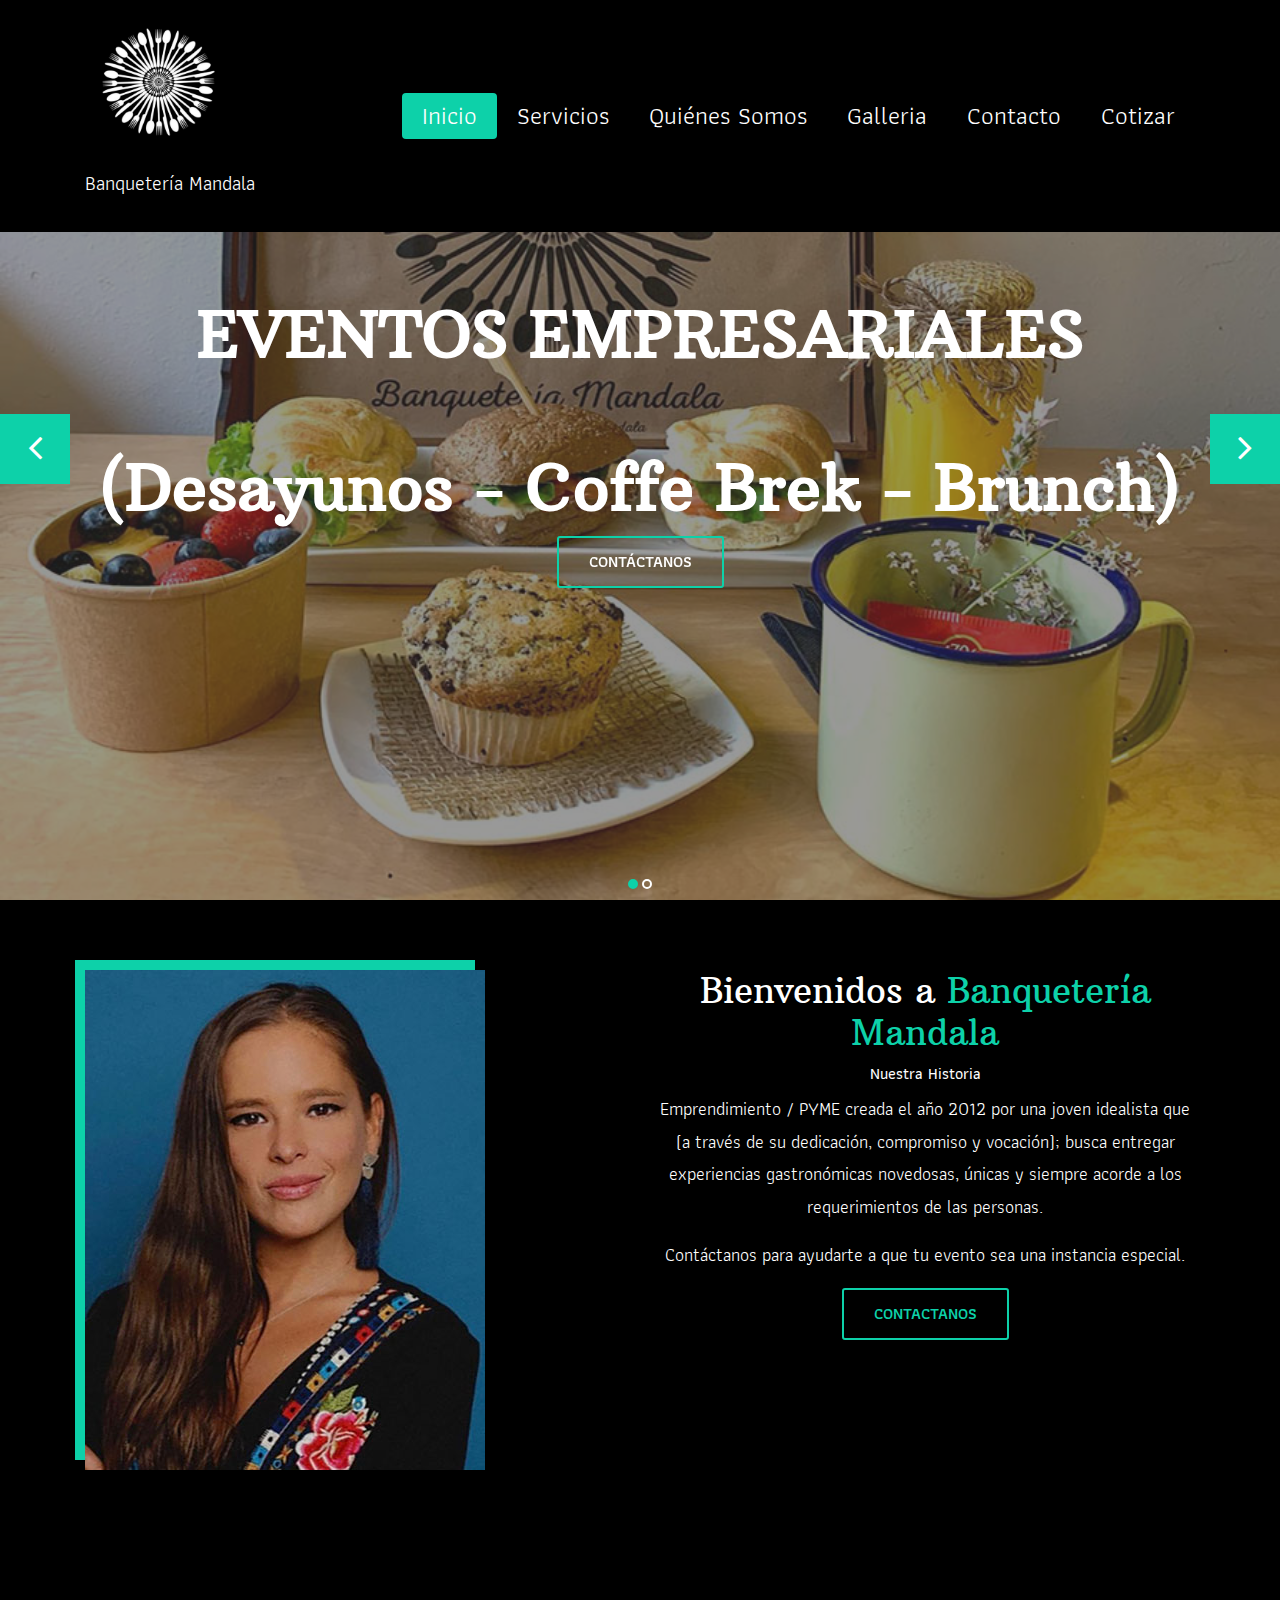
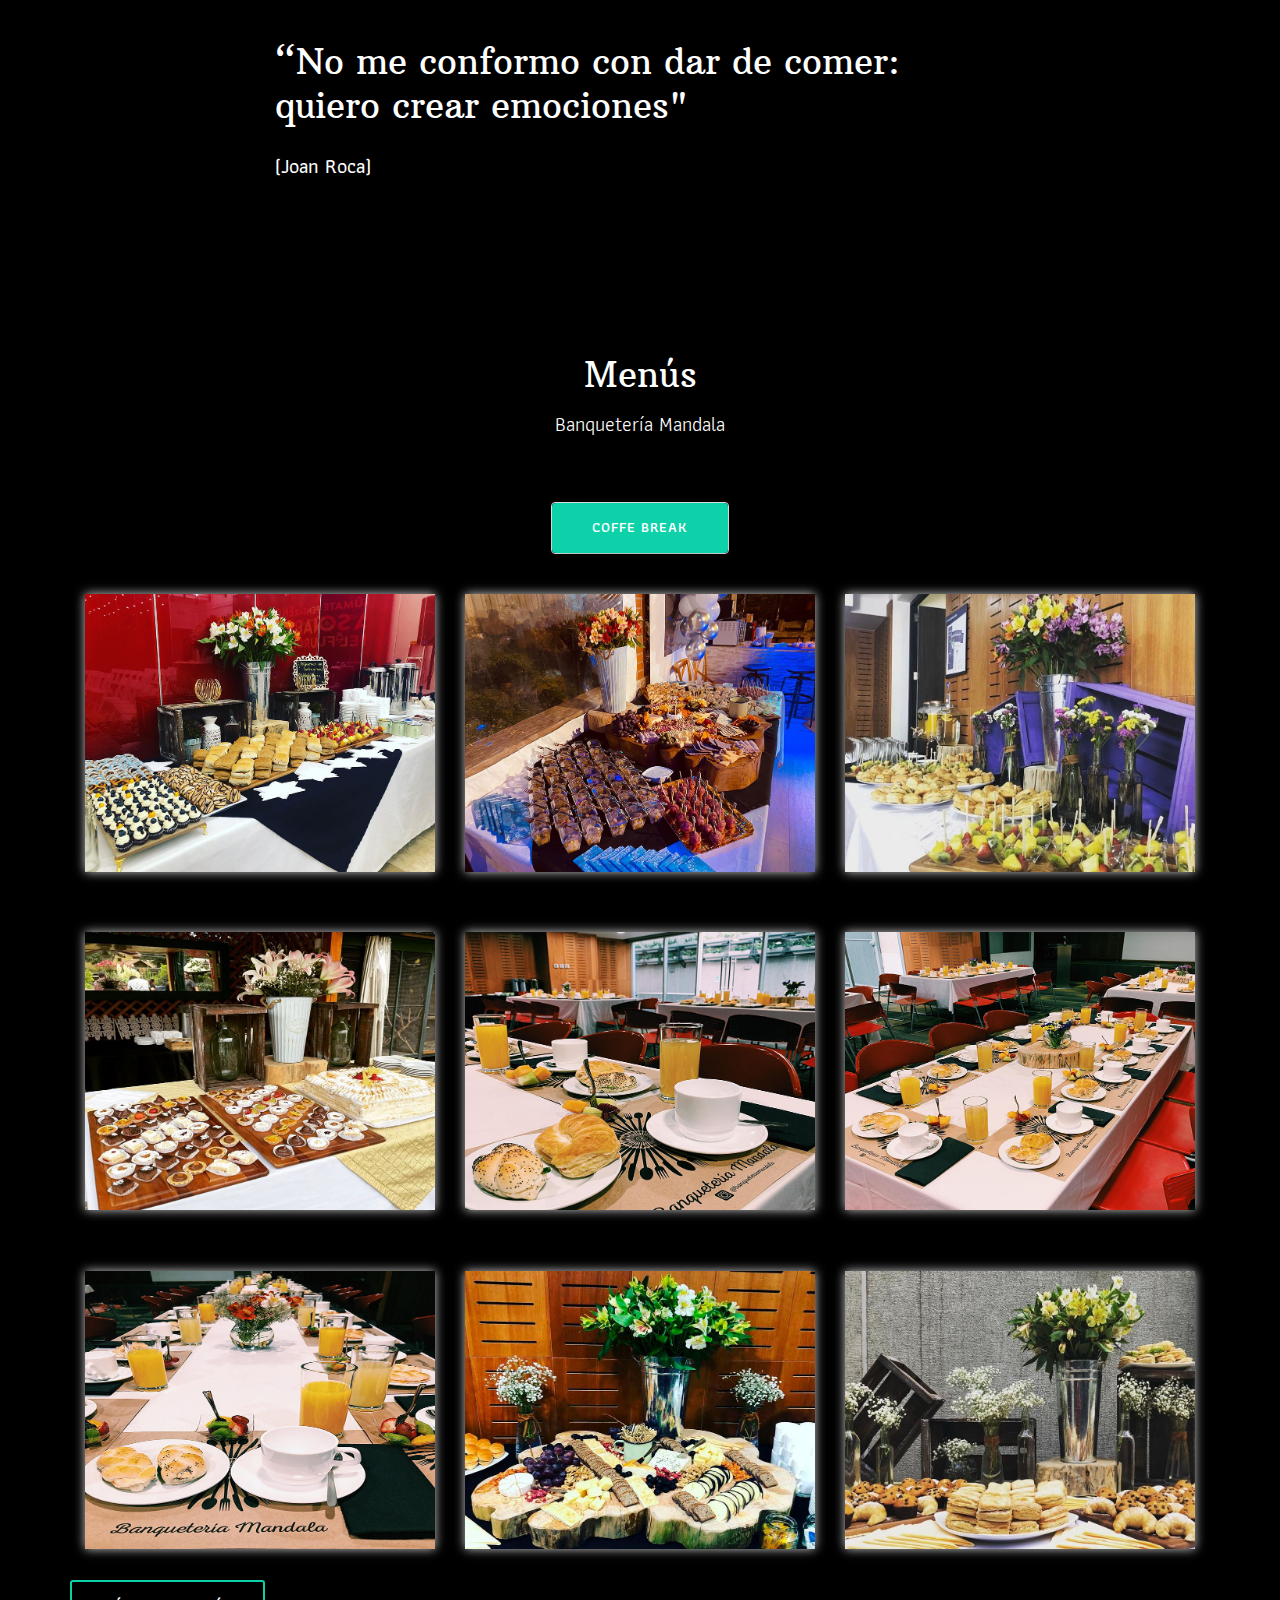
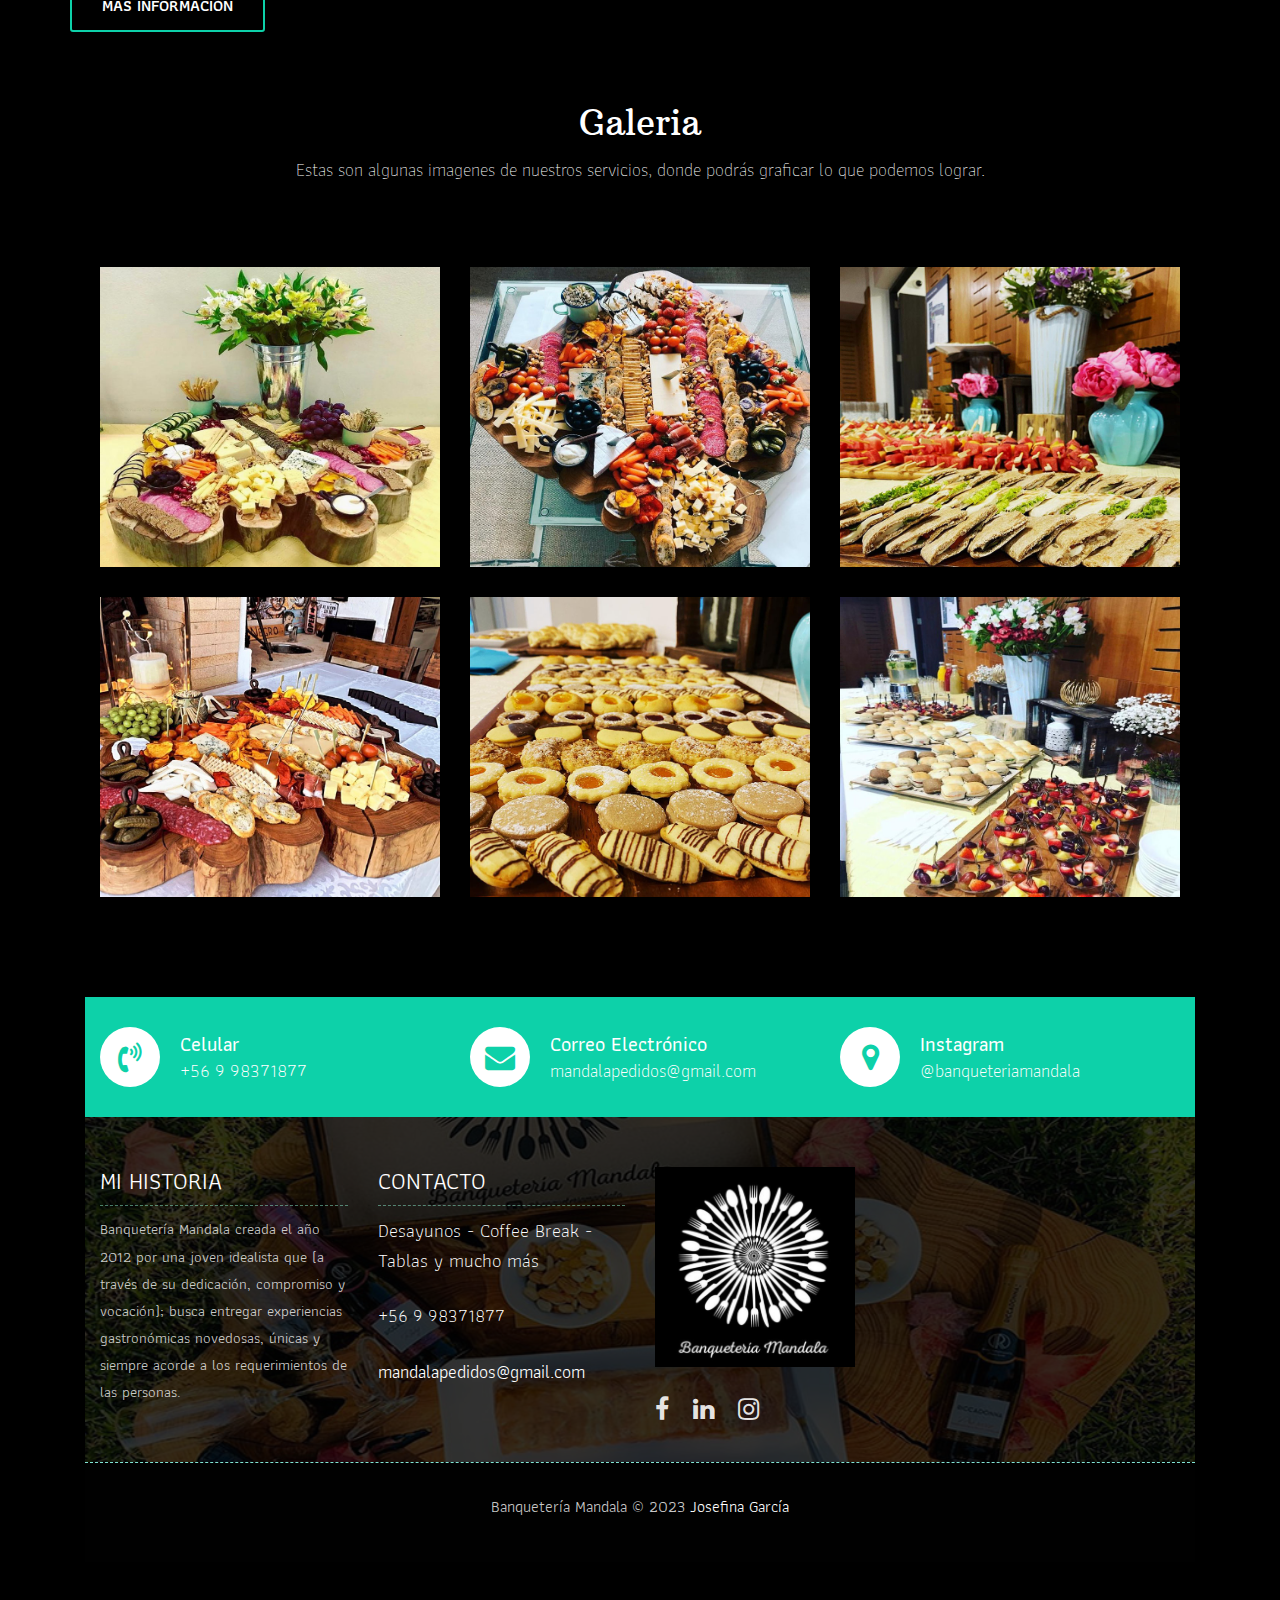
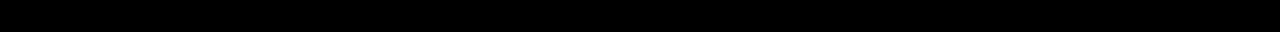
==== commit 3865e7e7: "logo" ====
--- a/index.html
+++ b/index.html
@@ -37,10 +37,14 @@
 	<!-- Start header -->
 	<header class="top-navbar">
 		<nav class="navbar navbar-expand-lg navbar-light bg-light">
+			
+			
 			<div class="container">
-				<a class="navbar-brand" href="index.html">
-					<img src="images/logo redondo.png" width="150px" height="150px" alt="" />
-				</a>
+				<div class="logo">
+					<a href="index.html"><img src="images/logo redondo.png" width="150px" height="150px" alt="logo banqueteria mandala" /></a>				
+					<p class="p">Banquetería Mandala</p>
+				</div>
+				
 				<button class="navbar-toggler" type="button" data-toggle="collapse" data-target="#navbars-rs-food" aria-controls="navbars-rs-food" aria-expanded="false" aria-label="Toggle navigation">
 				  <span class="navbar-toggler-icon"></span>
 				</button>
@@ -124,9 +128,11 @@
 			<div class="row">
 				<div class="col-md-8 ml-auto mr-auto text-left">
 					<p class="lead ">
-						"  La cocina de autor es poner tu personalidad en lo que haces y ese sentimiento la convierte en algo distinto.  "
+						“No me conformo con dar de comer: quiero crear emociones" 
+						
+						  
 					</p>
-					<span class="lead">(Ferran Adriá)</span>
+					<span class="lead">(Joan Roca)</span>
 				</div>
 			</div>
 		</div>
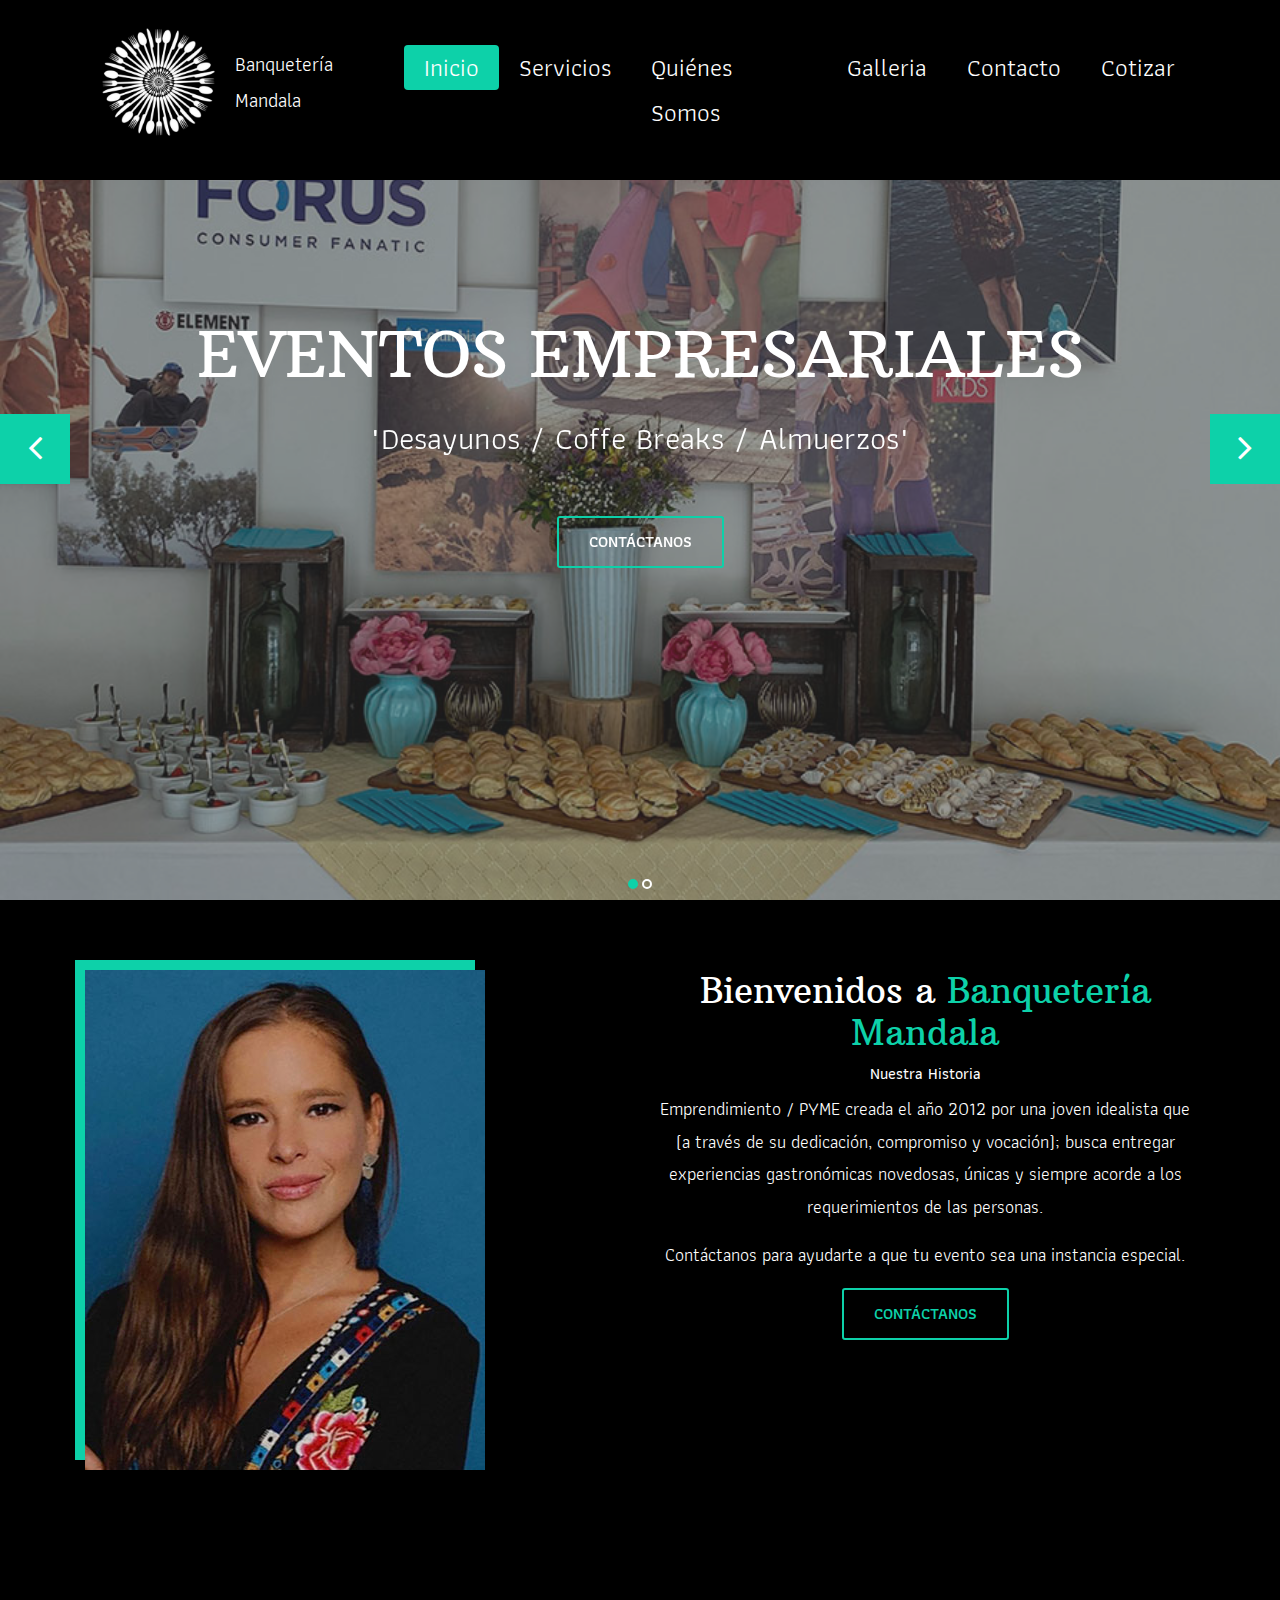
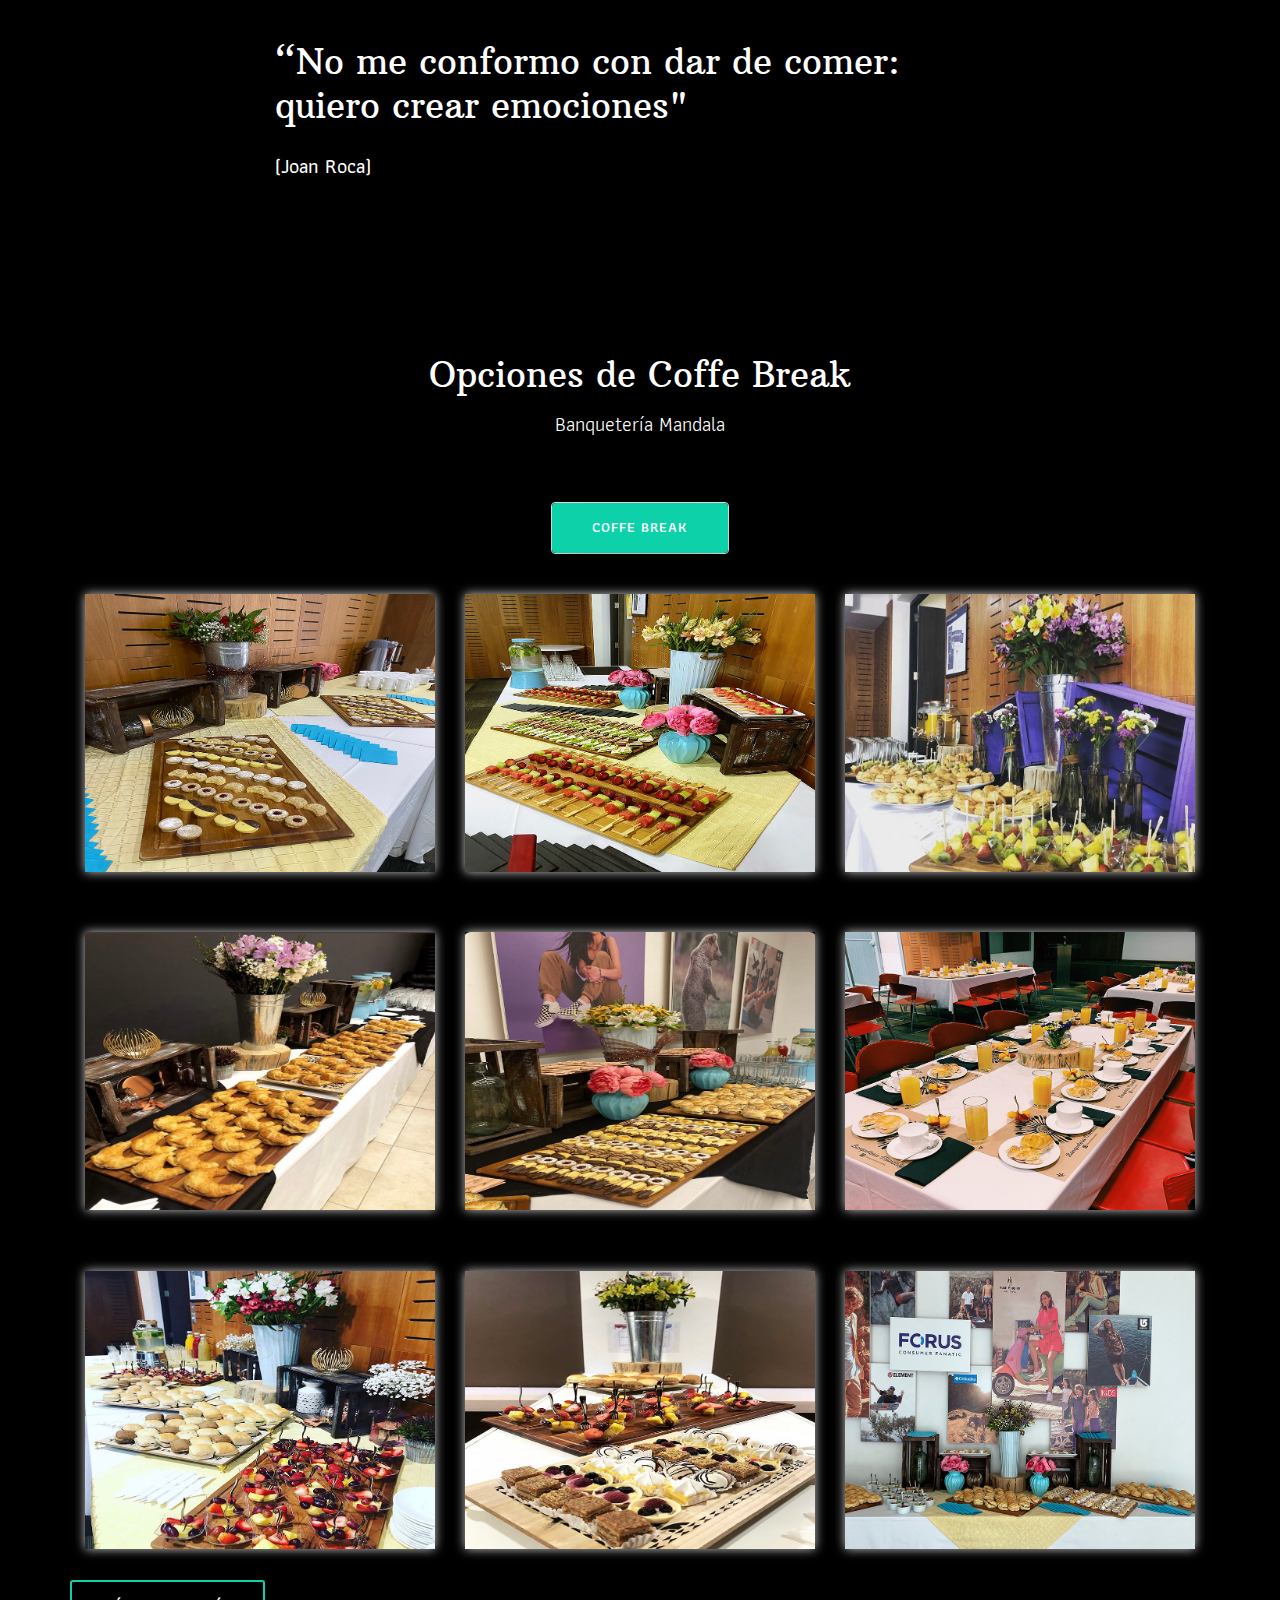
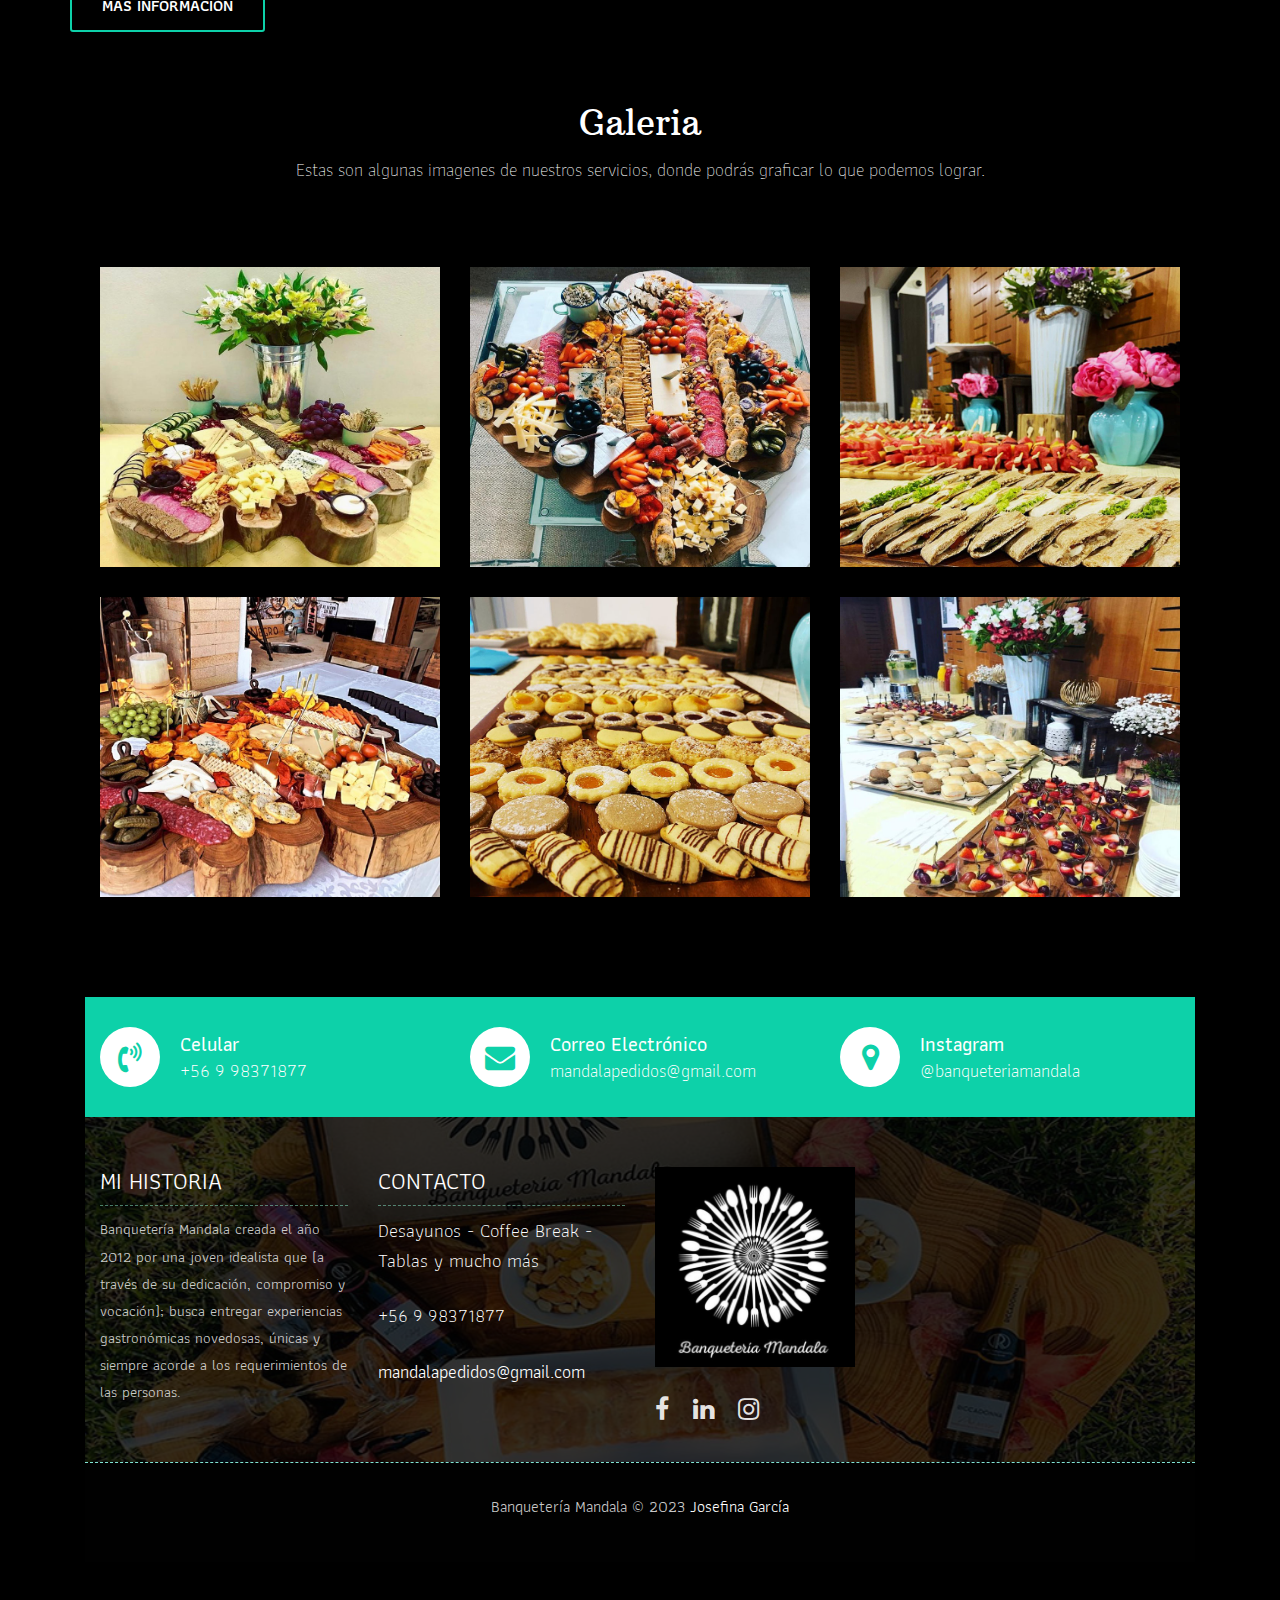
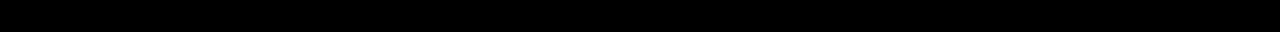
==== commit 41e3ad65: "avance" ====
--- a/index.html
+++ b/index.html
@@ -25,6 +25,8 @@
     <link rel="stylesheet" href="css/responsive.css">
     <!-- Custom CSS -->
     <link rel="stylesheet" href="css/custom.css">
+	<!-- Css Personal -->
+	<link rel="stylesheet" href="css/stylePerson.css">
 
     <!--[if lt IE 9]>
       <script src="https://oss.maxcdn.com/libs/html5shiv/3.7.0/html5shiv.js"></script>
@@ -67,11 +69,11 @@
 	<div id="slides" class="cover-slides">
 		<ul class="slides-container">
 			<li class="text-center">
-				<img src="images/29.jpg" alt="">
+				<img src="images/coffe-6.jpg" alt="">
 				<div class="container">
 					<div class="row">
 						<div class="col-md-12">
-							<h1 class="m-b-20"><strong>EVENTOS EMPRESARIALES<br><br> (Desayunos - Coffe Brek - Brunch)</strong></h1>
+							<h1 class="titulo">EVENTOS EMPRESARIALES </h1> <h5 class="subtitulo">"Desayunos / Coffe Breaks / Almuerzos"</h5>
 							<!--<p class="m-b-40">See how your users experience your website in realtime or view  <br> 
 							trends to see any changes in performance over time.</p>-->
 							<p><a class="btn btn-lg btn-circle btn-outline-new-white" href="#">Contáctanos</a></p>
@@ -81,14 +83,14 @@
 			</li>
 		
 			<li class="text-center">
-				<img src="images/28.jpg" alt="">
+				<img src="images/tabla.jpg" alt="">
 				<div class="container">
 					<div class="row">
 						<div class="col-md-12">
-							<h1 class="m-b-20"><strong>OFRECEMOS <br><br> Tablas de Picoteo</strong></h1>
+							<h1 class="m-b-20">TRONCOS DE PICOTEO </h1> <h5 class="subtitulo">"Únicos, Decorativos y exquisitos troncos de picoteo para 15-20 personas" </h5>
 							<!--<p class="m-b-40">See how your users experience your website in realtime or view  <br> 
 							trends to see any changes in performance over time.</p>-->
-							<p><a class="btn btn-lg btn-circle btn-outline-new-white" href="#">Reservation</a></p>
+							<p><a class="btn btn-lg btn-circle btn-outline-new-white" href="#">Contáctanos</a></p>
 						</div>
 					</div>
 				</div>
@@ -114,7 +116,7 @@
 						<h4>Nuestra Historia</h4>
 						<p>Emprendimiento / PYME creada el año 2012 por una joven idealista que (a través de su dedicación, compromiso y vocación); busca entregar experiencias gastronómicas novedosas, únicas y siempre acorde a los requerimientos de las personas.</p>
 						<p>Contáctanos para ayudarte a que tu evento sea una instancia especial.</p>
-						<a class="btn btn-lg btn-circle btn-outline-new-white resplandeciente" href="#">Contactanos</a>
+						<a class="btn btn-lg btn-circle btn-outline-new-white resplandeciente" href="#">Contáctanos</a>
 					</div>
 				</div>
 			</div>
@@ -145,7 +147,7 @@
 			<div class="row">
 				<div class="col-lg-12">
 					<div class="heading-title text-center">
-						<h2>Menús</h2>
+						<h2>Opciones de Coffe Break</h2>
 						<span>Banquetería Mandala</span>		
 					<div>
 				</div>
@@ -166,7 +168,7 @@
 			<div class="row special-list">
 				<div class="col-lg-4 col-md-6 special-grid drinks">
 					<div class="gallery-single fix">
-						<img src="images/41.jpg" class="img-fluid" alt="Image">
+						<img src="images/coffe-basico.jpg" class="img-fluid" alt="Image">
 						<div class="why-text">
 							<h4>Coffee Break Básico</h4>
 							<p>Mínimo 30 personas</p>
@@ -177,7 +179,7 @@
 				
 				<div class="col-lg-4 col-md-6 special-grid drinks">
 					<div class="gallery-single fix">
-						<img src="images/20.jpg" class="img-fluid" alt="Image">
+						<img src="images/coffe-ligth.jpg" class="img-fluid" alt="Image">
 						<div class="why-text">
 							<h4>Coffee Break Light</h4>
 							<p>Mínimo 15 personas</p>
@@ -199,7 +201,7 @@
 				
 				<div class="col-lg-4 col-md-6 special-grid lunch">
 					<div class="gallery-single fix">
-						<img src="images/25.jpg" class="img-fluid" alt="Image">
+						<img src="images/coffe-1.jpg" class="img-fluid" alt="Image">
 						<div class="why-text">
 							<h4>Coffe Break #1</h4>
 							<p>Mínimo 20 personas</p>
@@ -210,7 +212,7 @@
 				
 				<div class="col-lg-4 col-md-6 special-grid lunch">
 					<div class="gallery-single fix">
-						<img src="images/34.jpg" class="img-fluid" alt="Image">
+						<img src="images/coffe-2.jpg" class="img-fluid" alt="Image">
 						<div class="why-text">
 							<h4>Coffe Break #2</h4>
 							<p>Mínimo 20 personas</p>
@@ -232,7 +234,7 @@
 				
 				<div class="col-lg-4 col-md-6 special-grid dinner">
 					<div class="gallery-single fix">
-						<img src="images/37.jpg" class="img-fluid" alt="Image">
+						<img src="images/coffe-4.jpg" class="img-fluid" alt="Image">
 						<div class="why-text">
 								<h4>Coffe Break #4</h4>
 								<p>Mínimo 15 personas</p>
@@ -243,7 +245,7 @@
 				
 				<div class="col-lg-4 col-md-6 special-grid dinner">
 					<div class="gallery-single fix">
-						<img src="images/1.jpg" class="img-fluid" alt="Image">
+						<img src="images/coffe-5.jpg" class="img-fluid" alt="Image">
 						<div class="why-text">
 							<h4>Coffe Break #5</h4>
 							<p>Mínimo 15 personas</p>
@@ -254,7 +256,7 @@
 				
 				<div class="col-lg-4 col-md-6 special-grid dinner">
 					<div class="gallery-single fix">
-						<img src="images/10.jpg" class="img-fluid" alt="Image">
+						<img src="images/coffe-6.jpg" class="img-fluid" alt="Image">
 						<div class="why-text">
 							<h4>Coffe Break #6</h4>
 							<p>Mínimo 15 personas.</p>
--- a/css/stylePerson.css
+++ b/css/stylePerson.css
@@ -0,0 +1,69 @@
+.coffeeBreak {
+  display: flex;
+}
+
+.interiorCoffe {
+  display: flex;
+  justify-content: space-between;
+  padding: 20px;
+}
+.imgMenu {
+  display: flex;
+  justify-content: center;
+  align-items: center;
+  width: 550px;
+  height: auto;
+  padding: 10px;
+}
+.article {
+  display: flex;
+  flex-direction: column;
+  justify-content: center;
+  align-items: center;
+  padding: 10px;
+  border-bottom: solid 1px white;
+}
+.textoMenu {
+  width: 550px;
+}
+.tituloMenu {
+  display: flex;
+  justify-content: center;
+  font-weight: bold;
+  font-size: 30px;
+  color: #0dd1a9;
+  text-align: center;
+}
+.valor {
+  font-weight: bold;
+  font-size: 30px;
+  color: #0dd1a9;
+  text-align: right;
+}
+.container1 {
+  display: flex;
+  padding: 20px;
+  justify-content: center;
+}
+
+.opcionCoffe {
+  border-radius: 2rem;
+  padding: 1rem 0rem 0rem 0rem;
+}
+.logo {
+  display: flex;
+  align-items: center;
+  color: white;
+}
+.p {
+  color: white;
+  top: 0.1rem;
+}
+.subtitulo {
+  font-size: 2.0rem;
+  margin-top: 1rem;
+  margin-bottom: 3rem;
+}
+.alinear{
+    font-size: 10rem;
+}
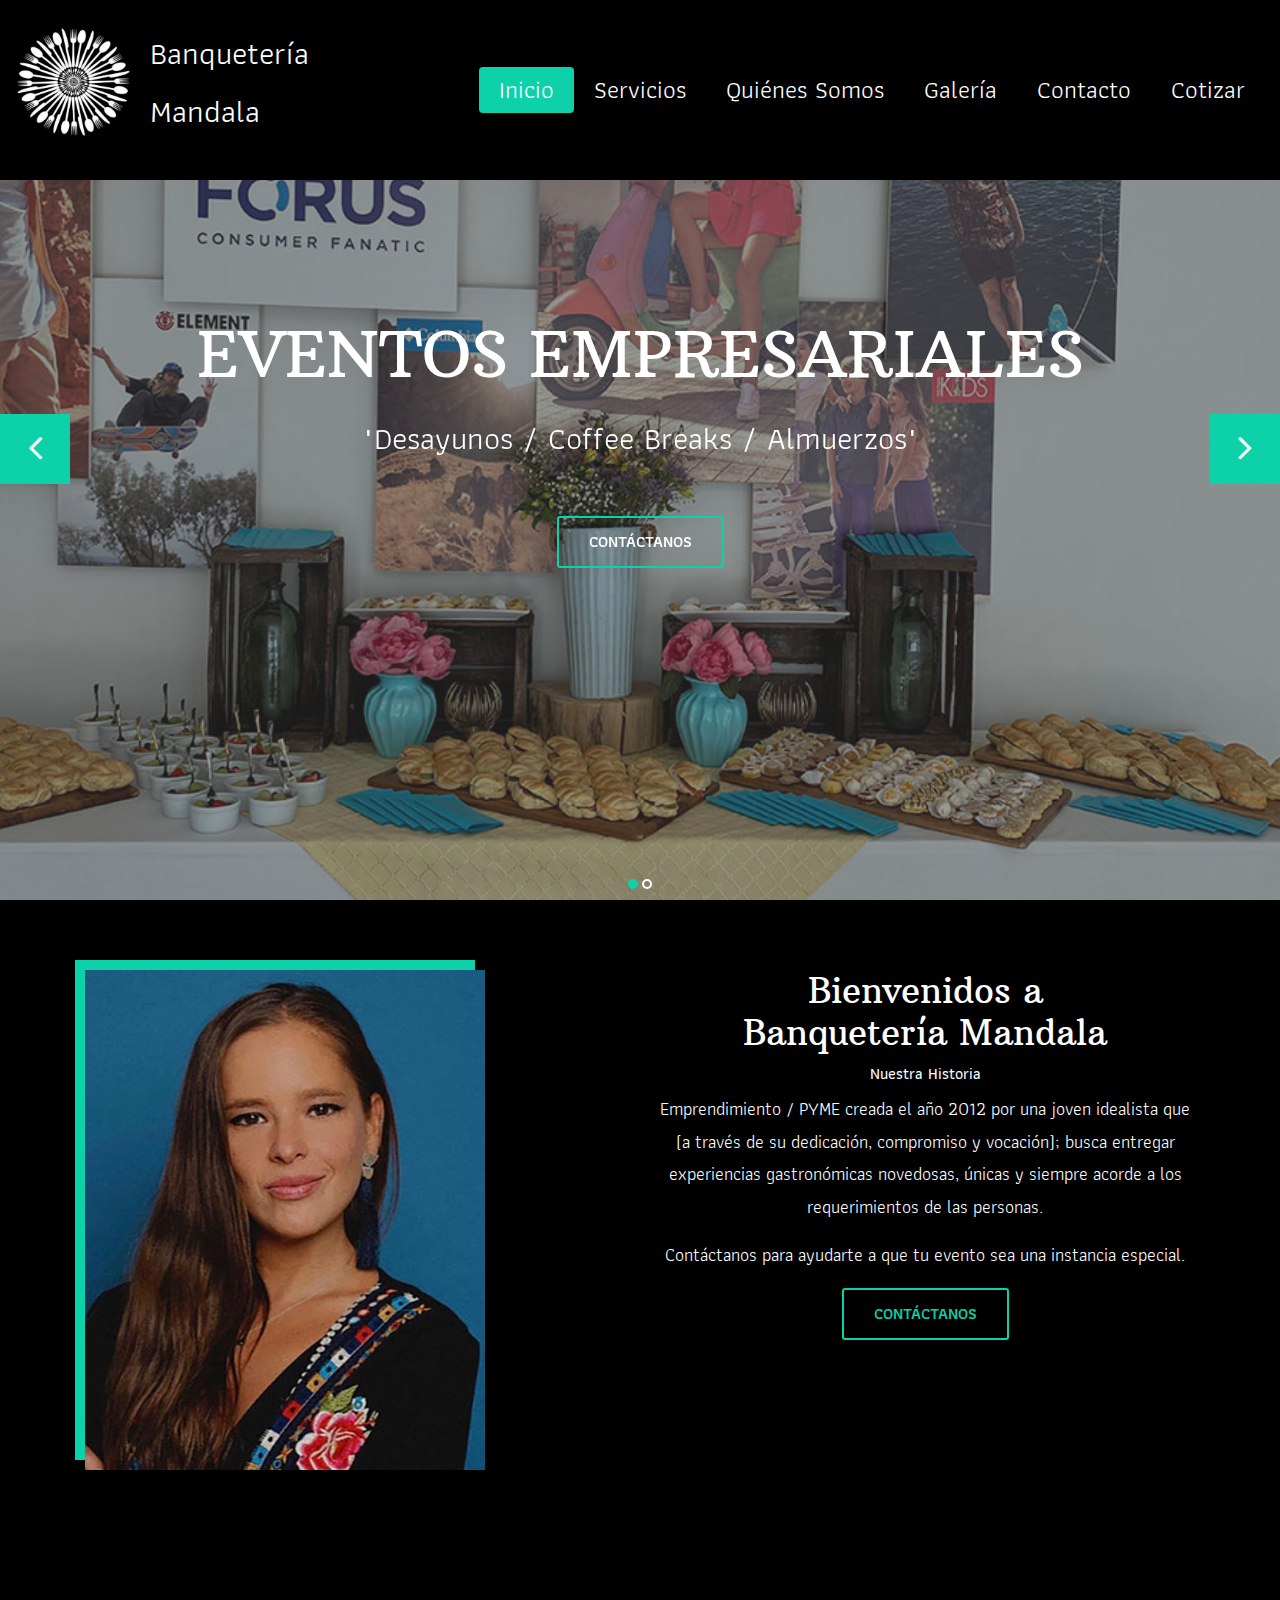
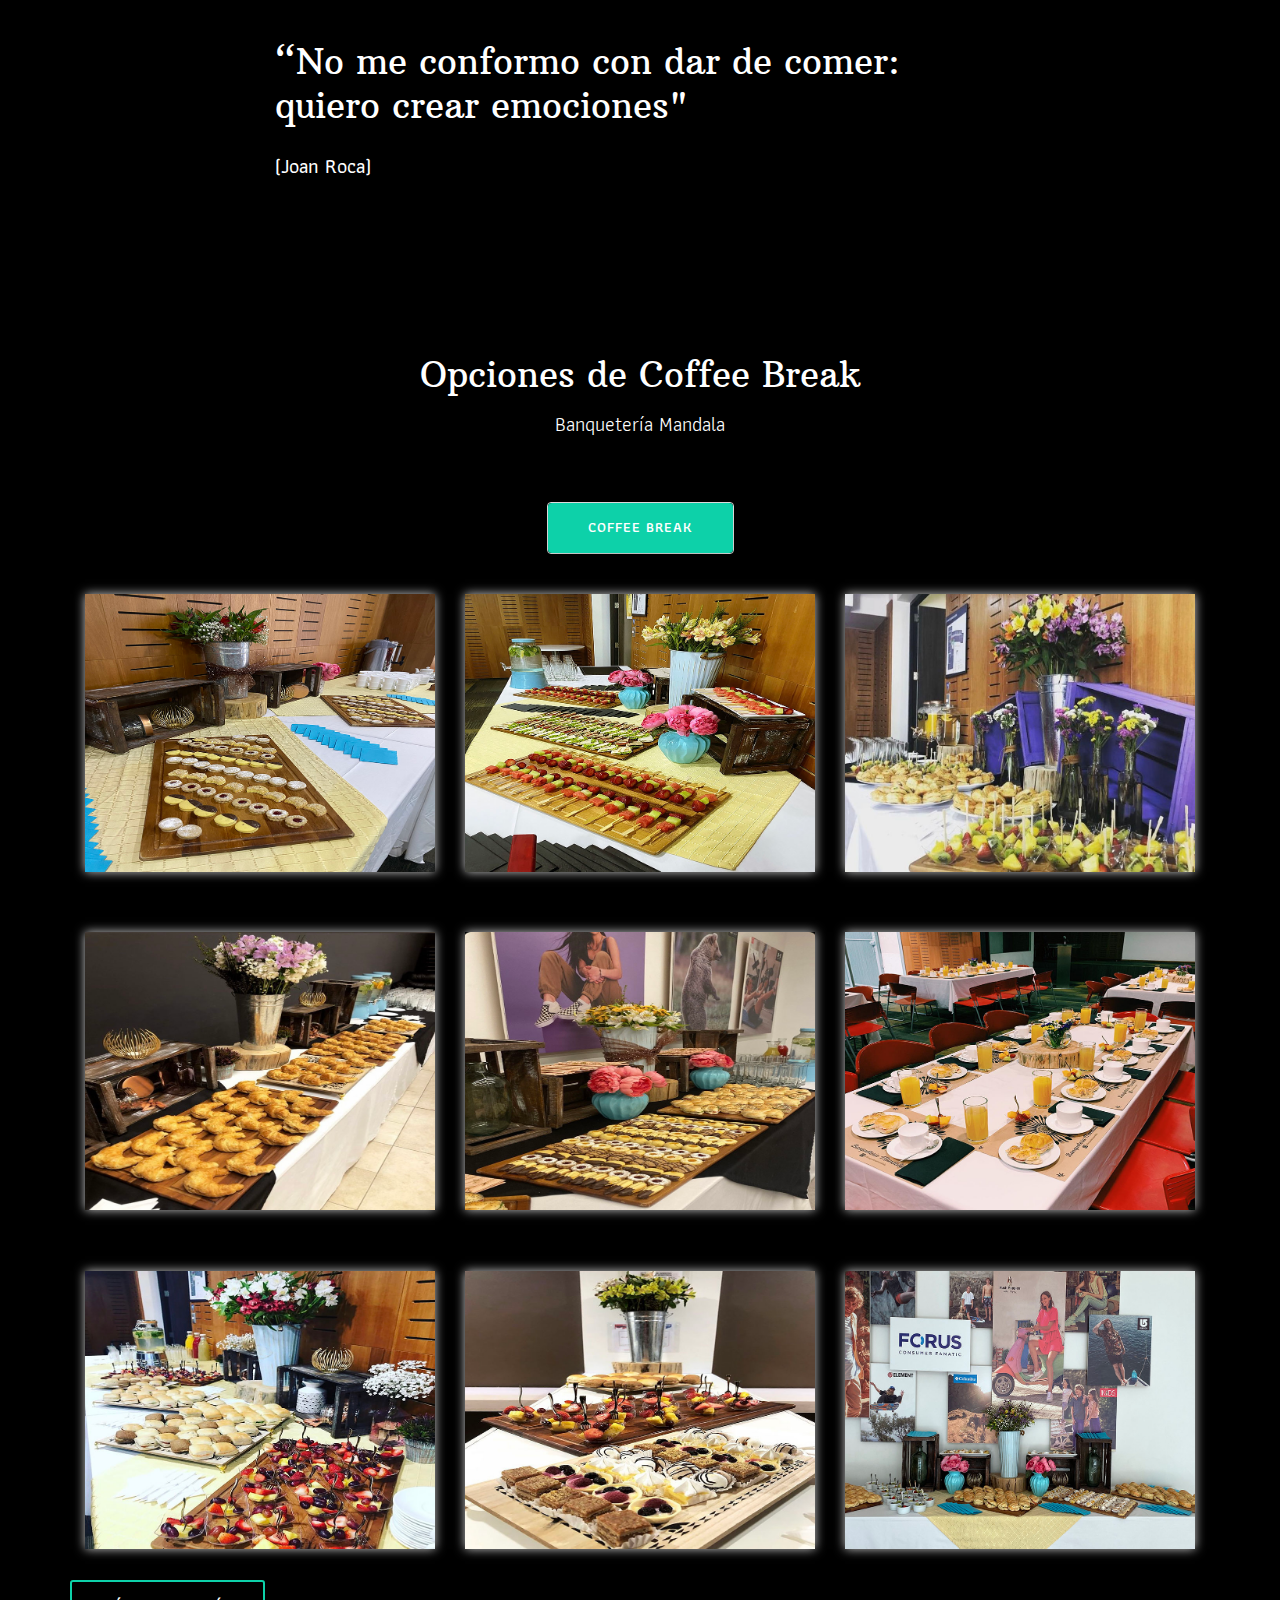
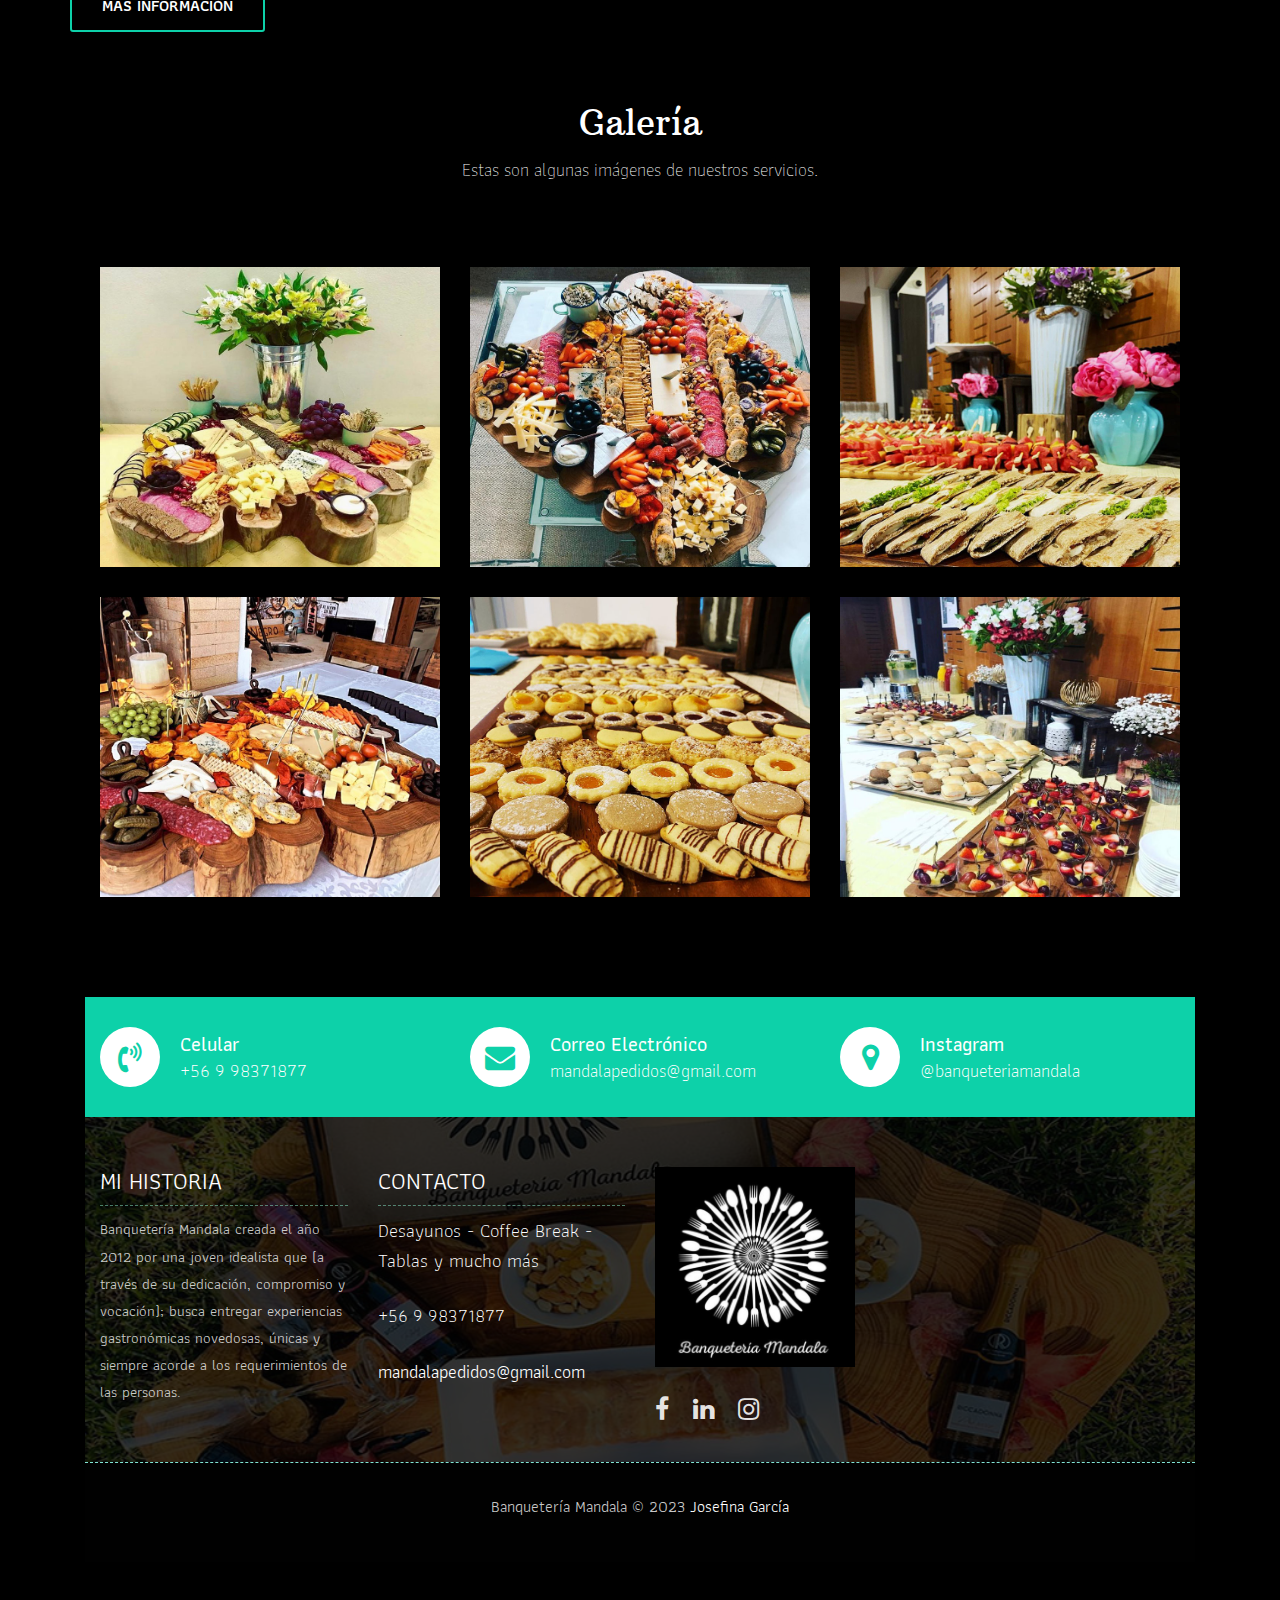
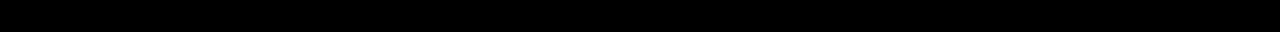
==== commit b7ad7c41: "reunion jose" ====
--- a/index.html
+++ b/index.html
@@ -38,14 +38,13 @@
 <body>
 	<!-- Start header -->
 	<header class="top-navbar">
-		<nav class="navbar navbar-expand-lg navbar-light bg-light">
-			
-			
-			<div class="container">
-				<div class="logo">
-					<a href="index.html"><img src="images/logo redondo.png" width="150px" height="150px" alt="logo banqueteria mandala" /></a>				
-					<p class="p">Banquetería Mandala</p>
-				</div>
+		
+		<nav class="navbar navbar-expand-lg navbar-light bg-light">		
+			<div class="logo">
+				<a href="index.html"><img src="images/logo redondo.png" width="150px" height="150px" alt="logo banqueteria mandala" /></a>				
+				<p class="p">Banquetería Mandala</p>
+			</div>	
+			<div class="container">		
 				
 				<button class="navbar-toggler" type="button" data-toggle="collapse" data-target="#navbars-rs-food" aria-controls="navbars-rs-food" aria-expanded="false" aria-label="Toggle navigation">
 				  <span class="navbar-toggler-icon"></span>
@@ -55,7 +54,7 @@
 						<li class="nav-item active fontSize"><a class="nav-link" href="index.html">Inicio</a></li>
 						<li class="nav-item"><a class="nav-link" href="menu.html">Servicios</a></li>
 						<li class="nav-item"><a class="nav-link" href="about.html">Quiénes Somos</a></li>
-						<li class="nav-item"><a class="nav-link" href="gallery.html">Galleria</a></li>					
+						<li class="nav-item"><a class="nav-link" href="gallery.html">Galería</a></li>					
 						<li class="nav-item"><a class="nav-link" href="contact.html">Contacto</a></li>
 						<li class="nav-item"><a class="nav-link" href="contact.html">Cotizar</a></li>
 					</ul>
@@ -73,7 +72,7 @@
 				<div class="container">
 					<div class="row">
 						<div class="col-md-12">
-							<h1 class="titulo">EVENTOS EMPRESARIALES </h1> <h5 class="subtitulo">"Desayunos / Coffe Breaks / Almuerzos"</h5>
+							<h1 class="titulo">EVENTOS EMPRESARIALES </h1> <h5 class="subtitulo">"Desayunos / Coffee Breaks / Almuerzos"</h5>
 							<!--<p class="m-b-40">See how your users experience your website in realtime or view  <br> 
 							trends to see any changes in performance over time.</p>-->
 							<p><a class="btn btn-lg btn-circle btn-outline-new-white" href="#">Contáctanos</a></p>
@@ -87,7 +86,7 @@
 				<div class="container">
 					<div class="row">
 						<div class="col-md-12">
-							<h1 class="m-b-20">TRONCOS DE PICOTEO </h1> <h5 class="subtitulo">"Únicos, Decorativos y exquisitos troncos de picoteo para 15-20 personas" </h5>
+							<h1 class="m-b-20">TRONCOS DE PICOTEO </h1> <h5 class="subtitulo">"Únicos, decorativos y exquisitos troncos de picoteo   <br>            para 15-20 personas" </h5>
 							<!--<p class="m-b-40">See how your users experience your website in realtime or view  <br> 
 							trends to see any changes in performance over time.</p>-->
 							<p><a class="btn btn-lg btn-circle btn-outline-new-white" href="#">Contáctanos</a></p>
@@ -112,7 +111,7 @@
 				</div>
 				<div class="col-lg-6 col-md-6 col-sm-12 text-center">
 					<div class="inner-column">
-						<h1>Bienvenidos a <span>Banquetería Mandala</span></h1>
+						<h1>Bienvenidos a <br><span">Banquetería Mandala</span></h1>
 						<h4>Nuestra Historia</h4>
 						<p>Emprendimiento / PYME creada el año 2012 por una joven idealista que (a través de su dedicación, compromiso y vocación); busca entregar experiencias gastronómicas novedosas, únicas y siempre acorde a los requerimientos de las personas.</p>
 						<p>Contáctanos para ayudarte a que tu evento sea una instancia especial.</p>
@@ -147,7 +146,7 @@
 			<div class="row">
 				<div class="col-lg-12">
 					<div class="heading-title text-center">
-						<h2>Opciones de Coffe Break</h2>
+						<h2>Opciones de Coffee Break</h2>
 						<span>Banquetería Mandala</span>		
 					<div>
 				</div>
@@ -156,7 +155,7 @@
 				<div class="col-lg-12">
 					<div class="special-menu text-center">
 						<div class="button-group filter-button-group">
-							<button class="active" data-filter="*">Coffe Break</button>
+							<button class="active" data-filter="*">Coffee Break</button>
 							<!-- <button data-filter=".drinks">Drinks</button>
 							<button data-filter=".lunch">Lunch</button>
 							<button data-filter=".dinner">Dinner</button> -->
@@ -277,8 +276,8 @@
 			<div class="row">
 				<div class="col-lg-12">
 					<div class="heading-title text-center">
-						<h2>Galeria</h2>
-						<p>Estas son algunas imagenes de nuestros servicios, donde podrás graficar lo que podemos lograr.</p>
+						<h2>Galería</h2>
+						<p>Estas son algunas imágenes de nuestros servicios.</p>
 					</div>
 				</div>
 			</div>
--- a/css/stylePerson.css
+++ b/css/stylePerson.css
@@ -56,8 +56,8 @@
   color: white;
 }
 .p {
-  color: white;
-  top: 0.1rem;
+  color: white; 
+  font-size: 2rem;
 }
 .subtitulo {
   font-size: 2.0rem;
@@ -67,3 +67,6 @@
 .alinear{
     font-size: 10rem;
 }
+.separacion{
+  margin-bottom: 15rem;
+}
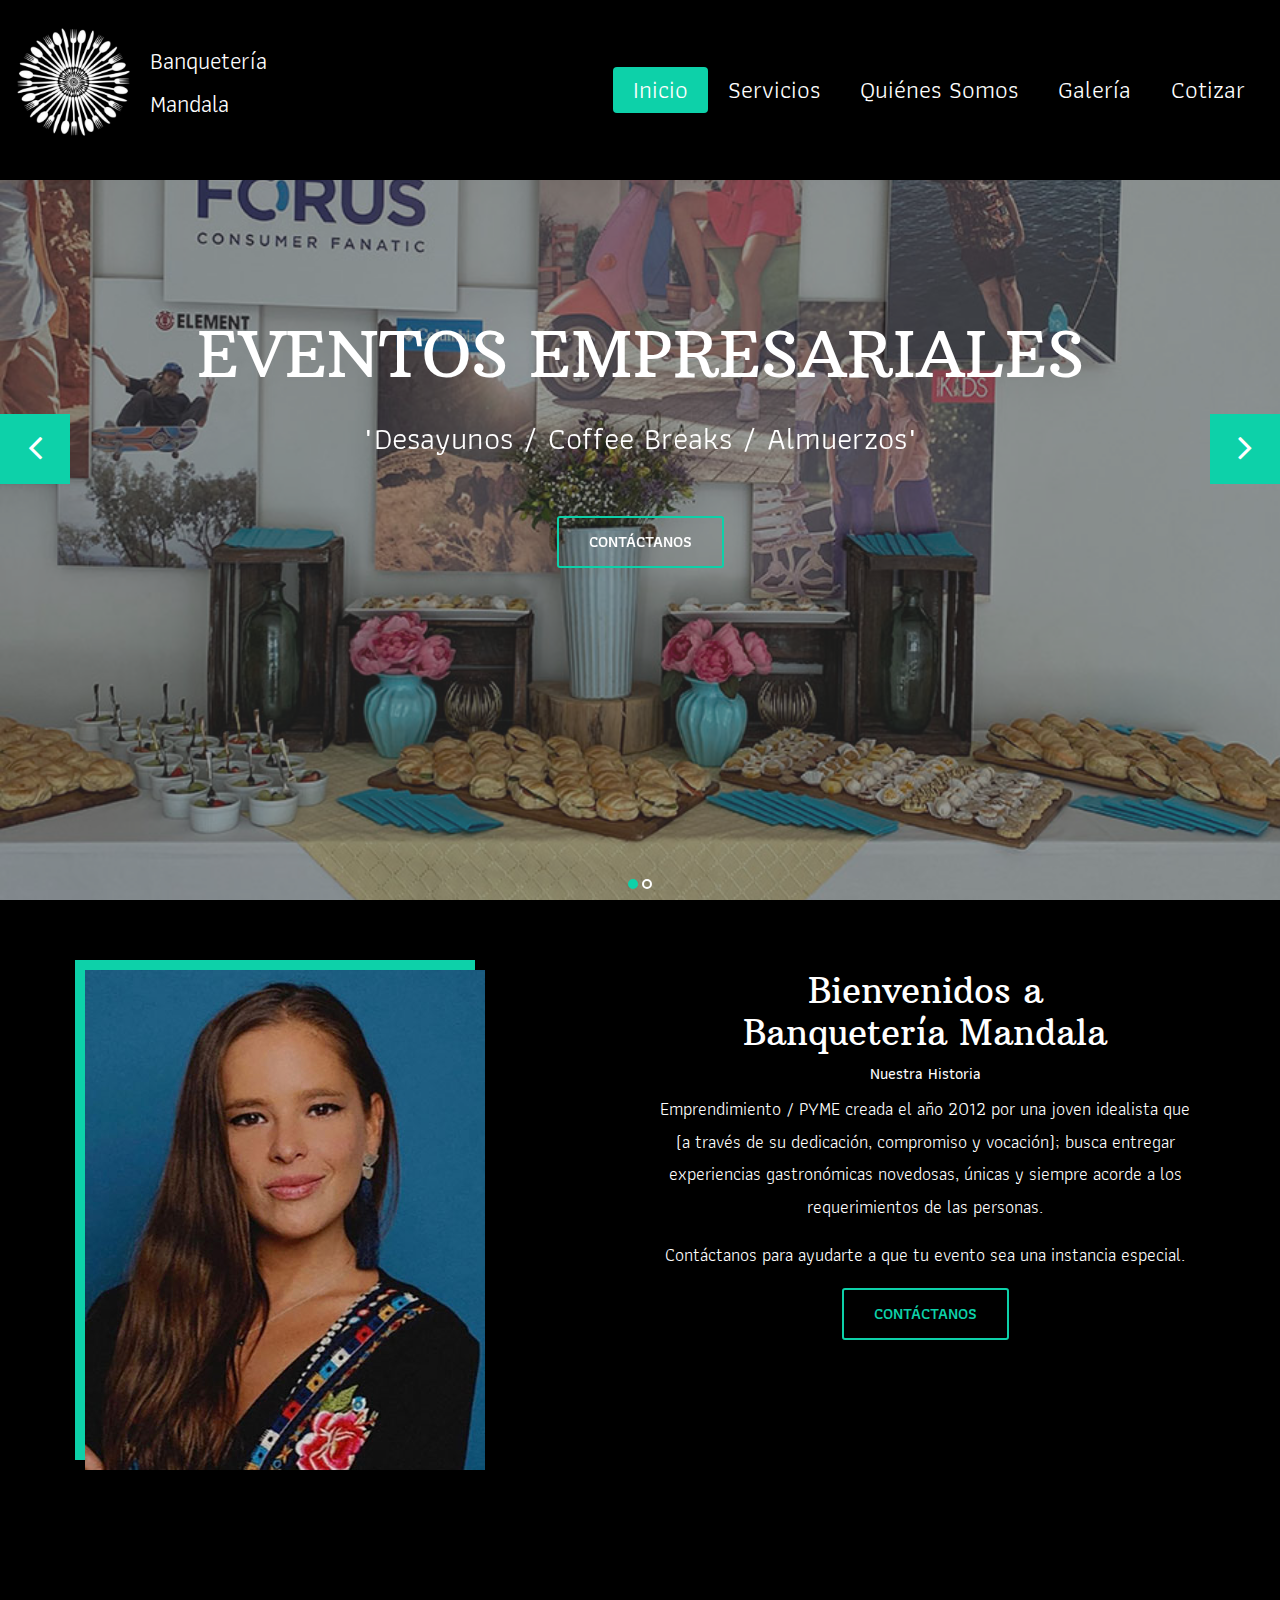
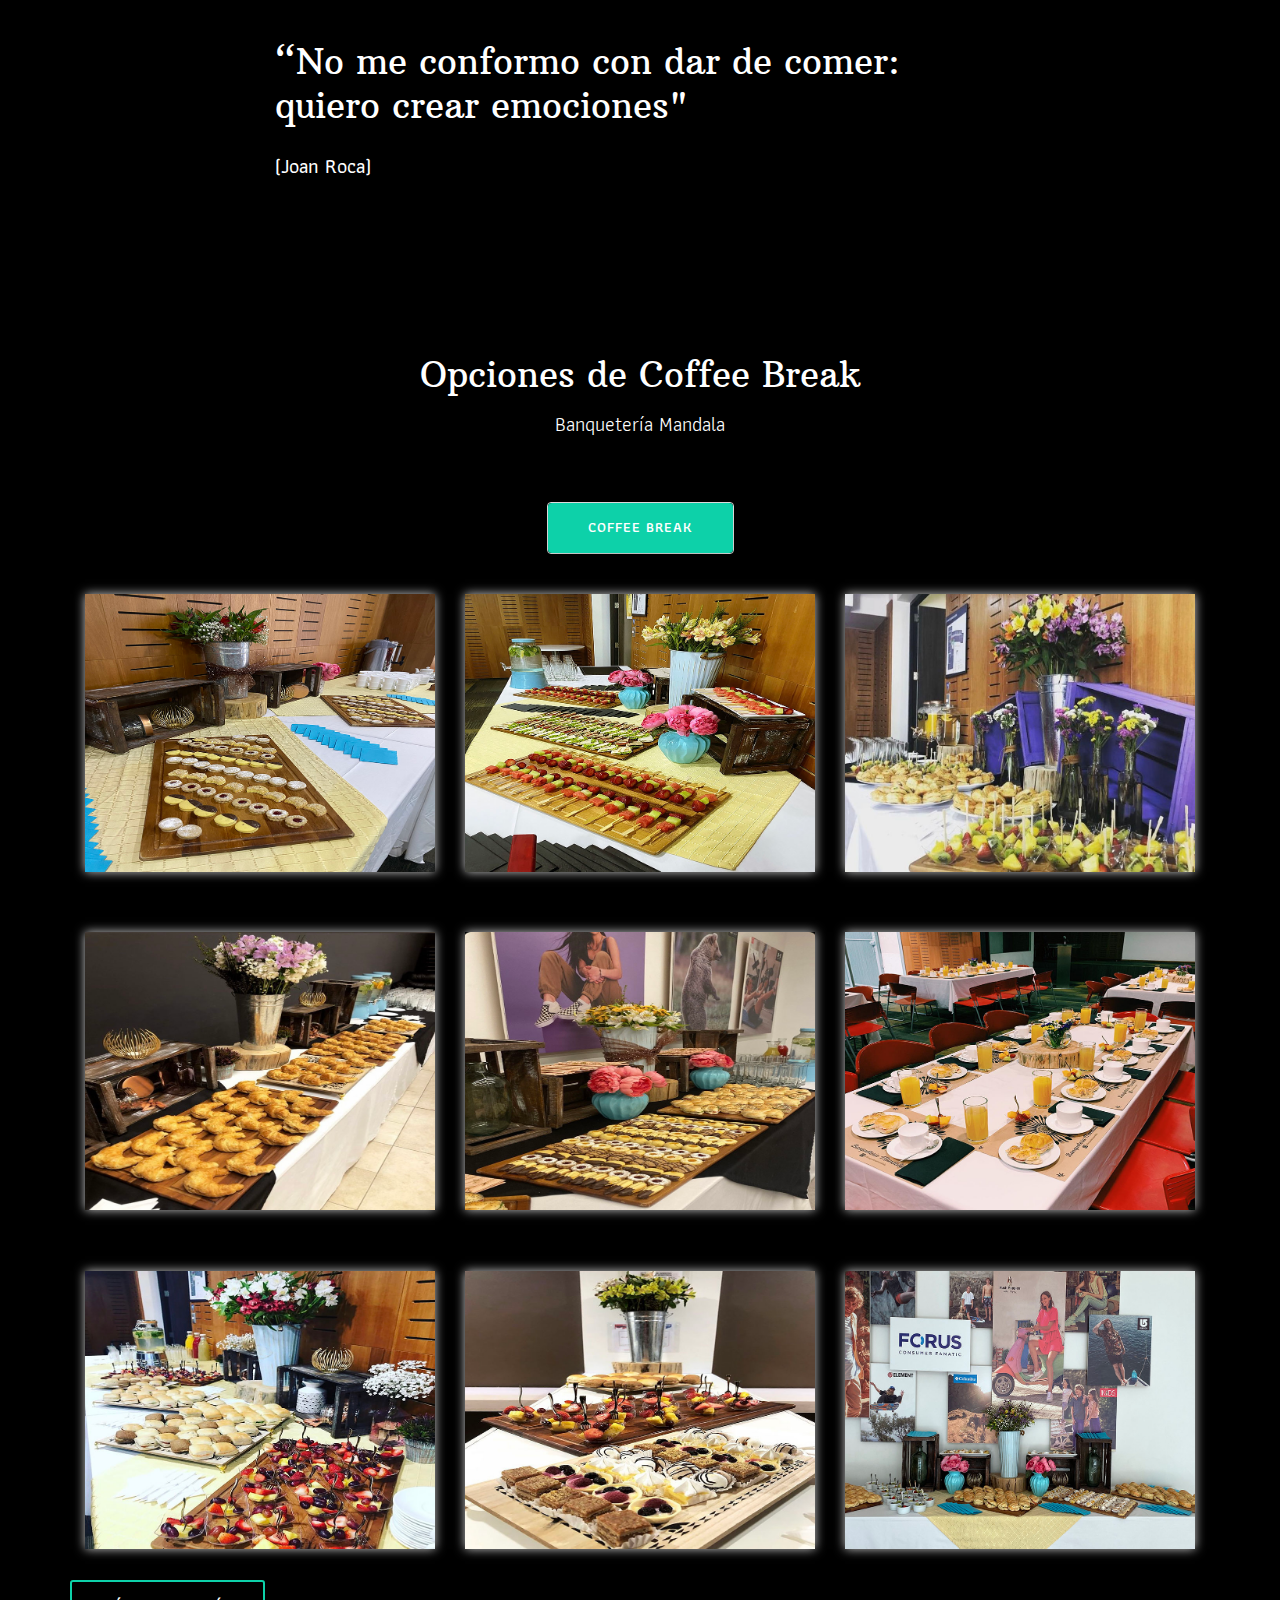
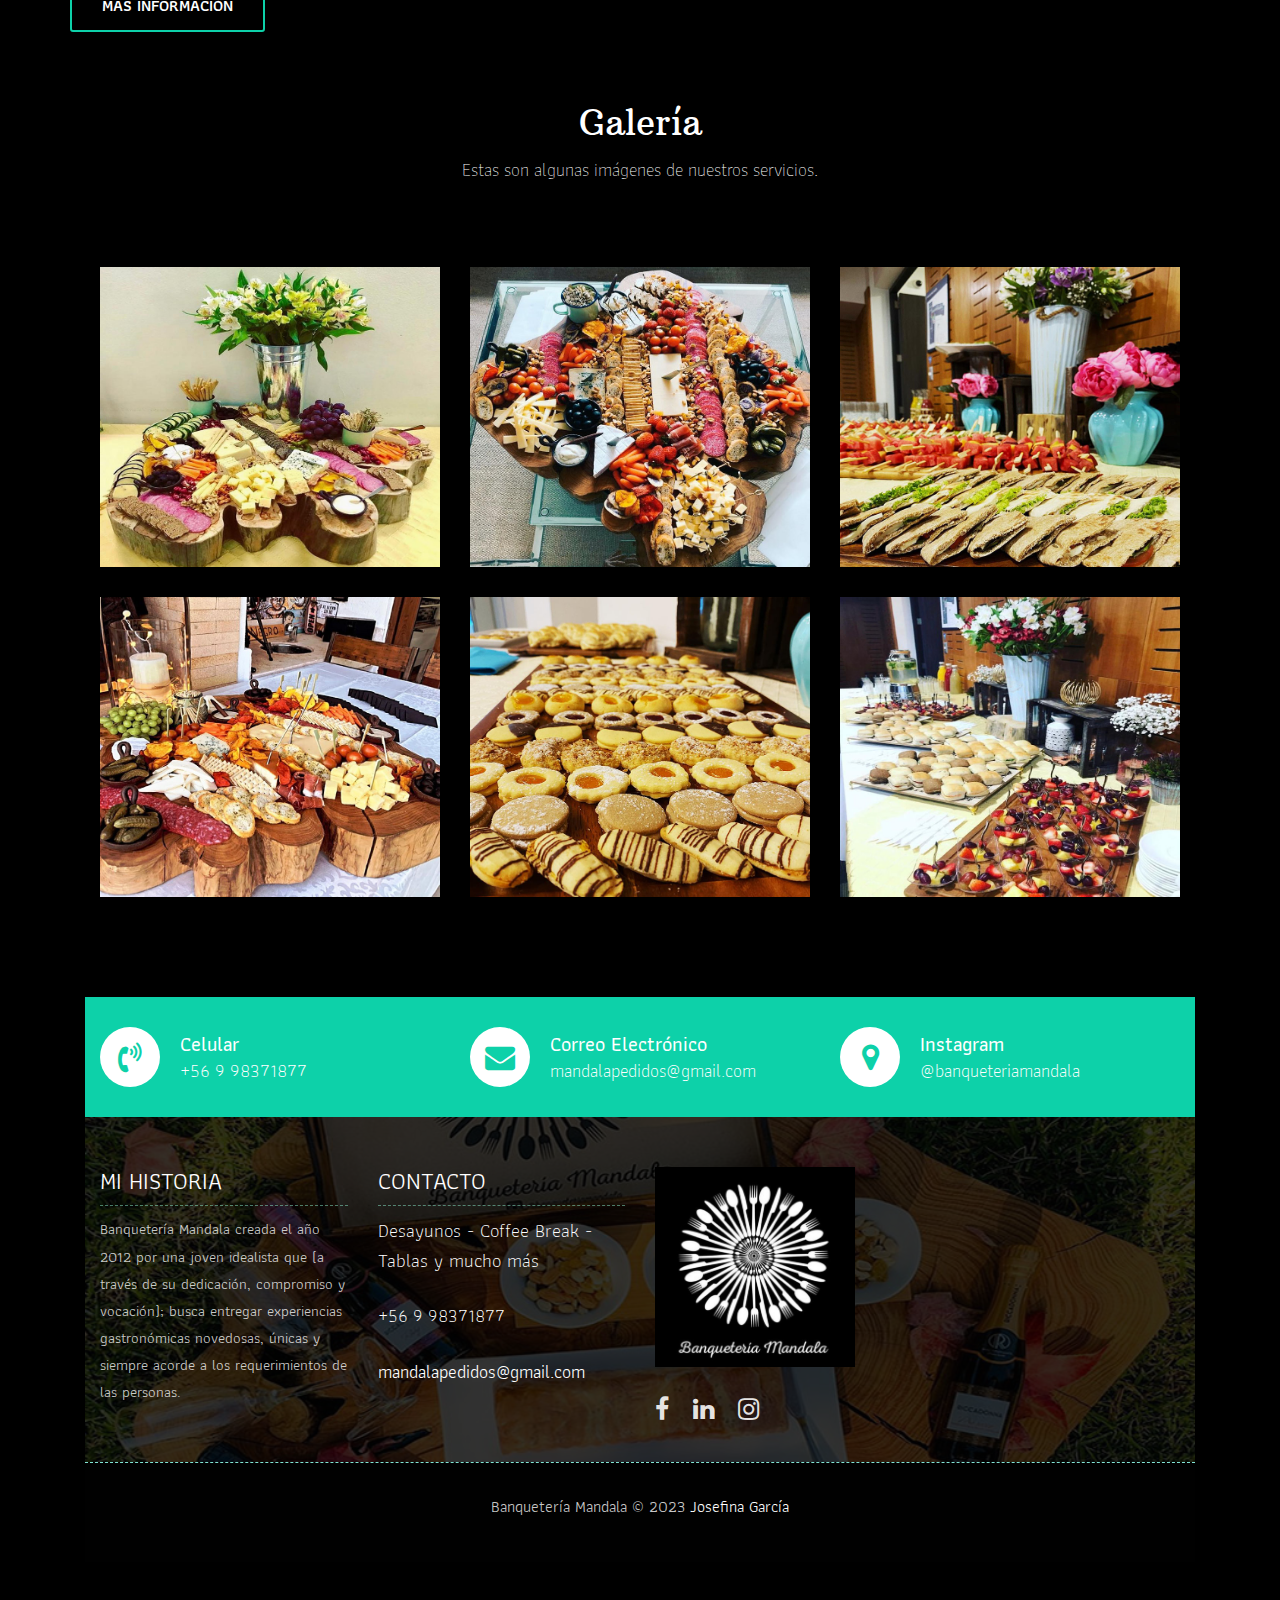
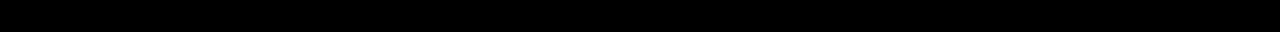
==== commit 2fbfd7e9: "actualizacion" ====
--- a/index.html
+++ b/index.html
@@ -55,8 +55,7 @@
 						<li class="nav-item"><a class="nav-link" href="menu.html">Servicios</a></li>
 						<li class="nav-item"><a class="nav-link" href="about.html">Quiénes Somos</a></li>
 						<li class="nav-item"><a class="nav-link" href="gallery.html">Galería</a></li>					
-						<li class="nav-item"><a class="nav-link" href="contact.html">Contacto</a></li>
-						<li class="nav-item"><a class="nav-link" href="contact.html">Cotizar</a></li>
+						<li class="nav-item"><a class="nav-link" href="contact.html">Cotizar</a></li>					
 					</ul>
 				</div>
 			</div>
--- a/css/stylePerson.css
+++ b/css/stylePerson.css
@@ -57,7 +57,7 @@
 }
 .p {
   color: white; 
-  font-size: 2rem;
+  font-size: 1.5rem;
 }
 .subtitulo {
   font-size: 2.0rem;
@@ -68,5 +68,5 @@
     font-size: 10rem;
 }
 .separacion{
-  margin-bottom: 15rem;
+  margin-bottom: 3rem;
 }
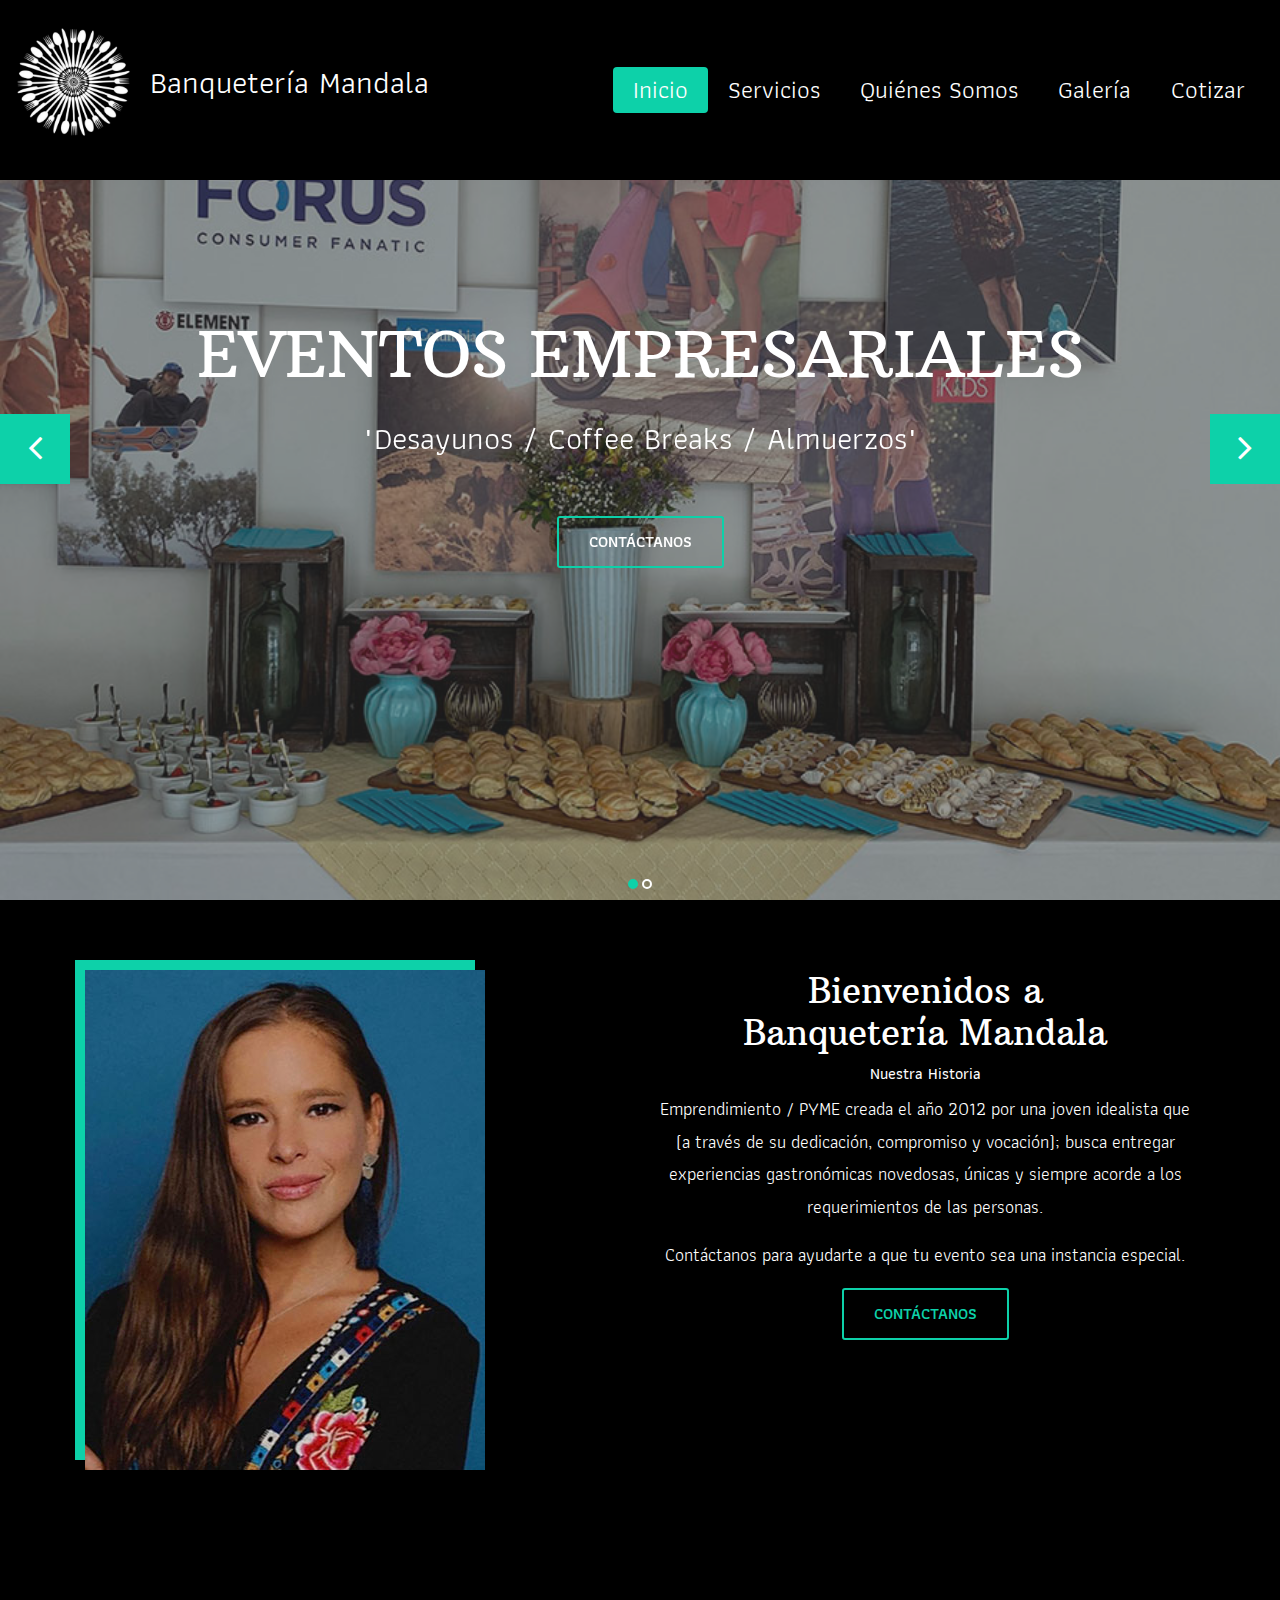
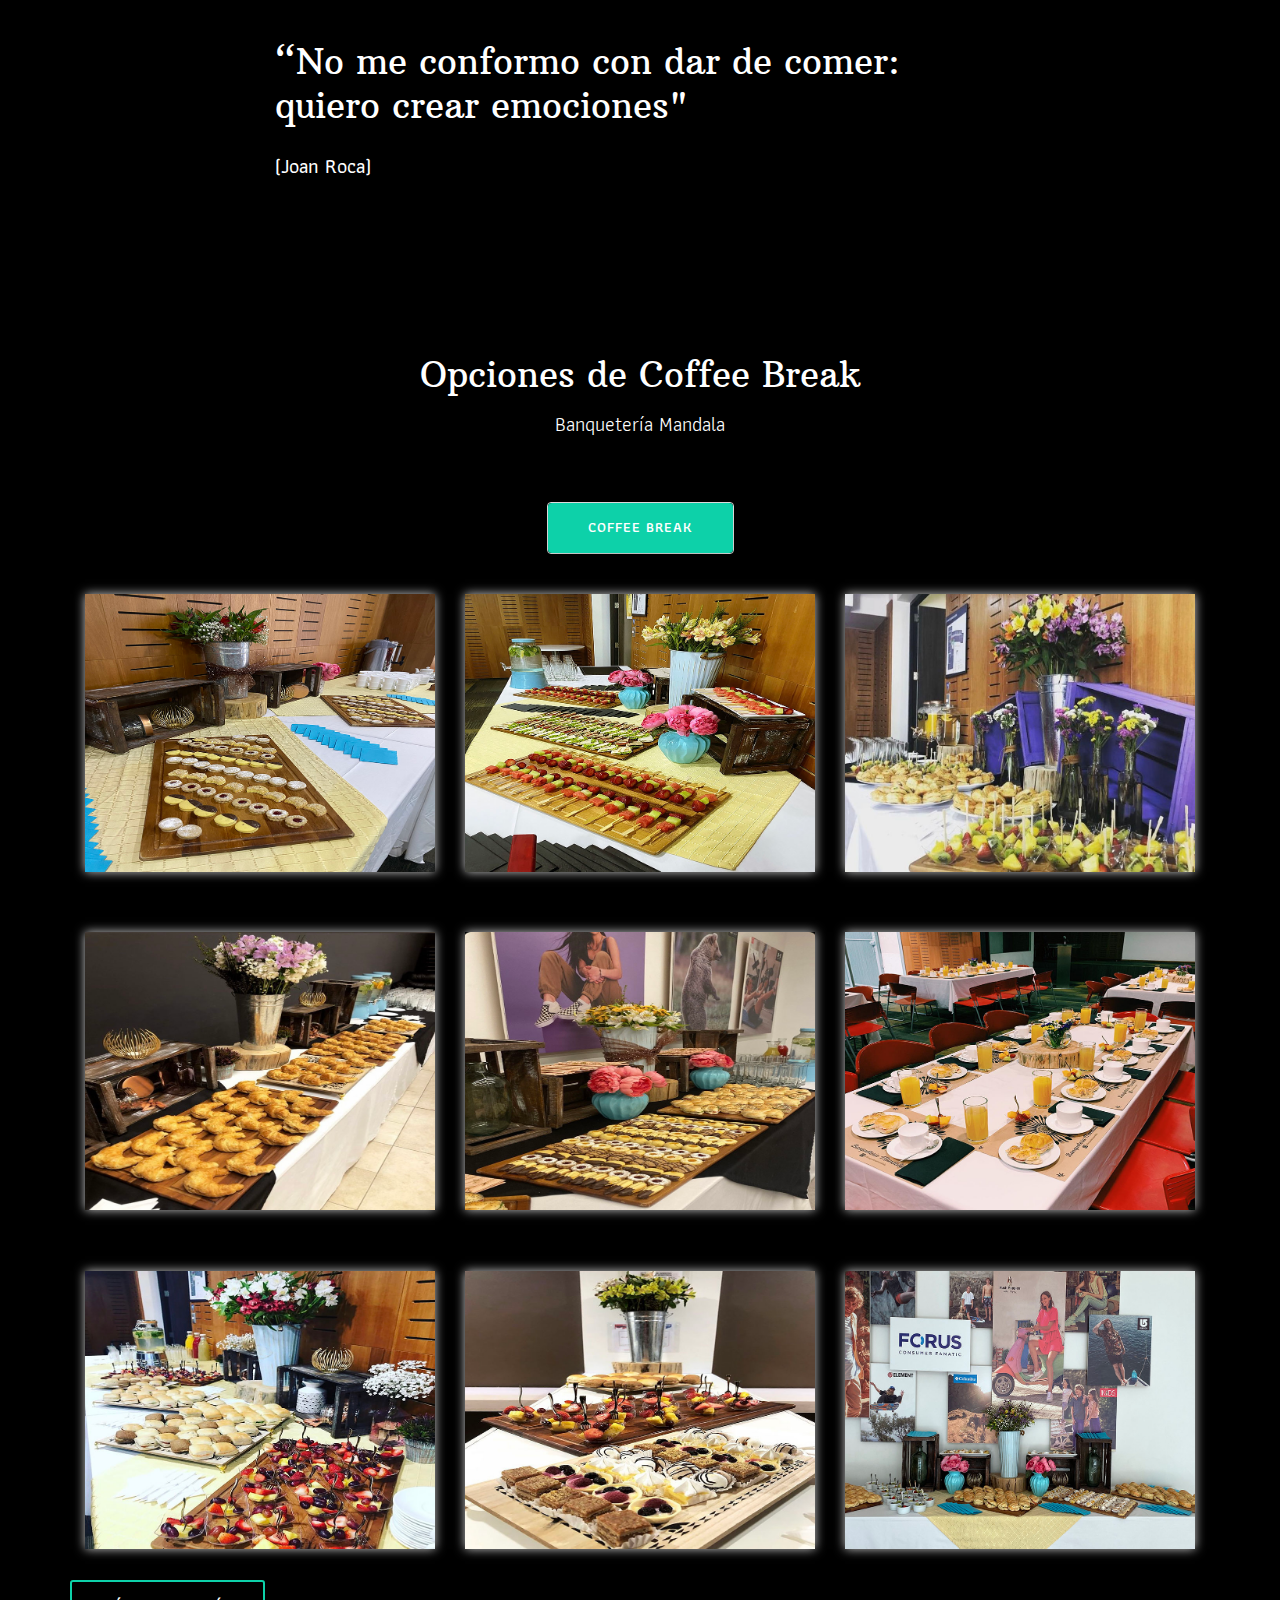
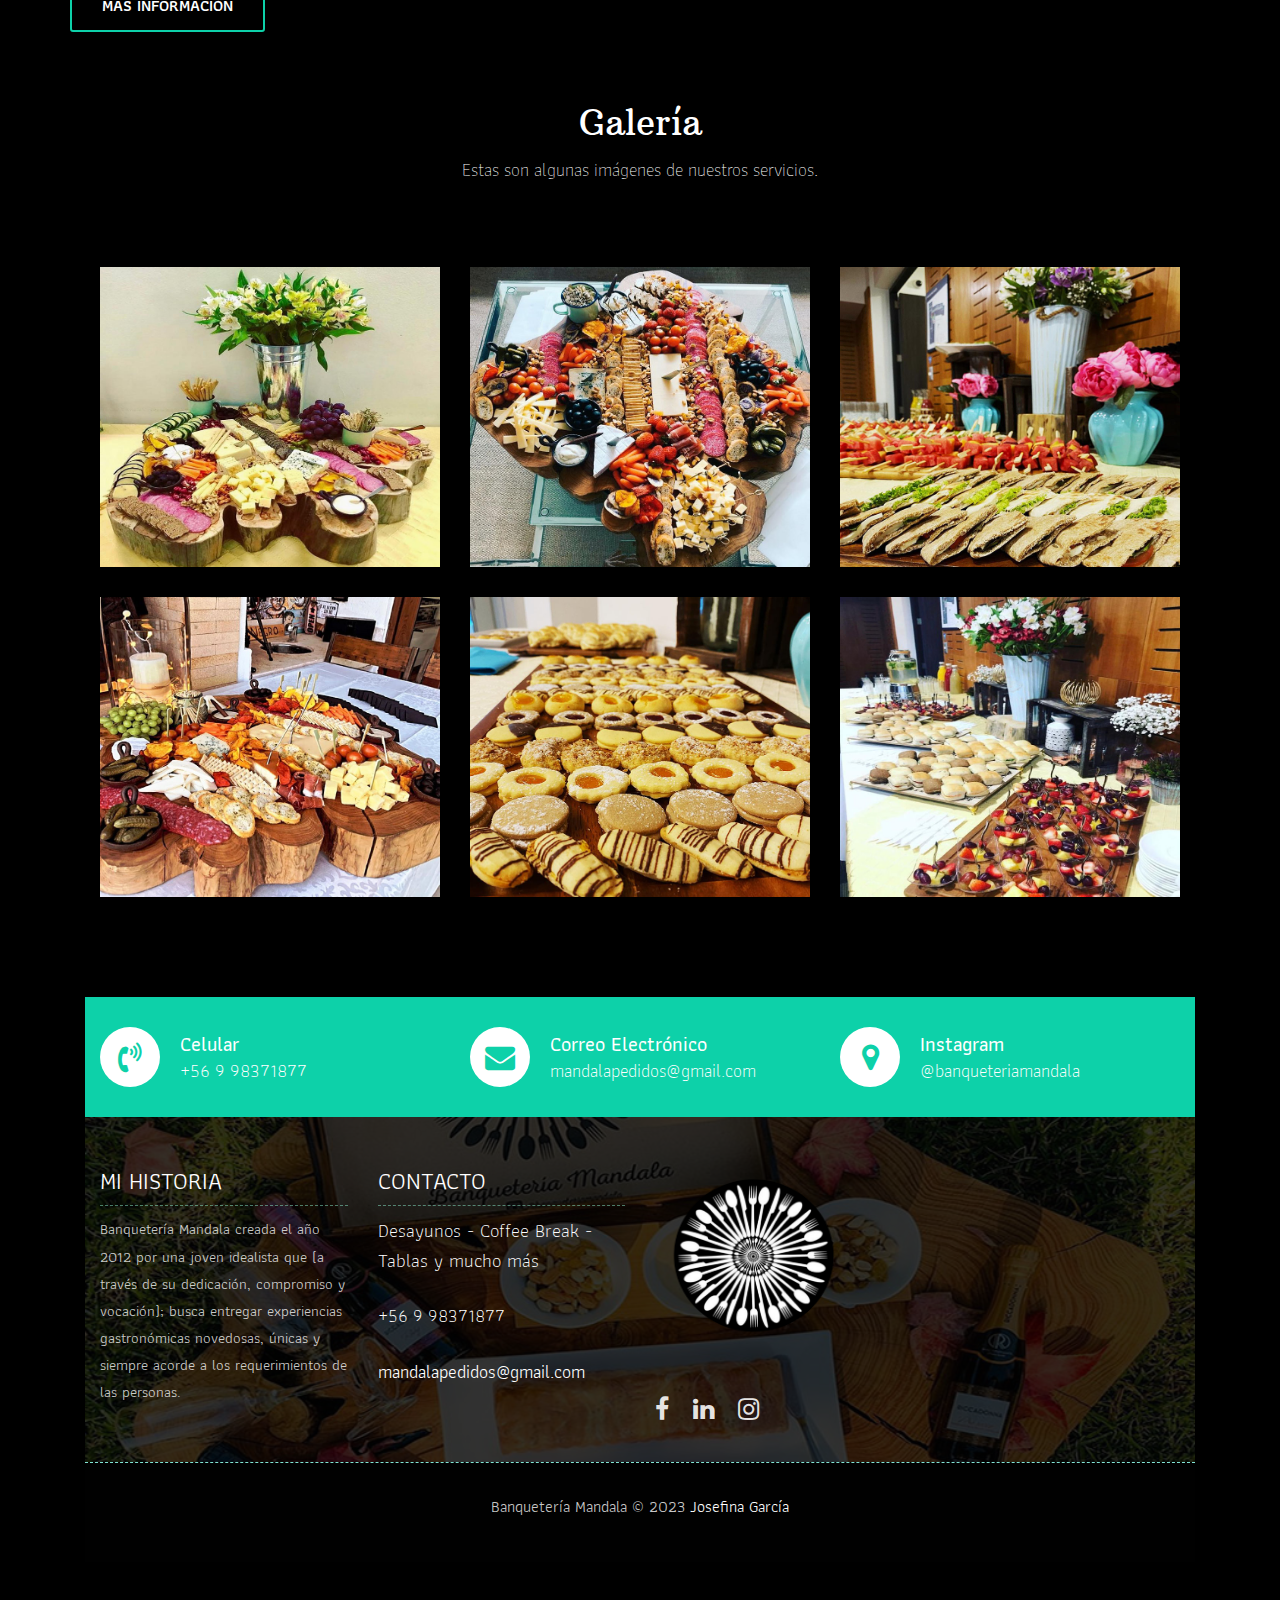
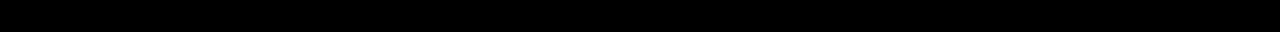
==== commit 5712833a: "movil" ====
--- a/index.html
+++ b/index.html
@@ -439,7 +439,7 @@
 							<div class="clearfix"></div>
 						</form>
 					</div> -->
-					<img src="images/logo.jpg" width="200px" height="200px">
+					<img class="imgFooter" src="images/logo redondo.png" width="200px" height="200px">
 					<ul class="list-inline f-social">
 						<li class="list-inline-item"><a href="#"><i class="fa fa-facebook" aria-hidden="true"></i></a></li>
 						<!-- <li class="list-inline-item"><a href="#"><i class="fa fa-twitter" aria-hidden="true"></i></a></li> -->
--- a/css/stylePerson.css
+++ b/css/stylePerson.css
@@ -54,19 +54,67 @@
   display: flex;
   align-items: center;
   color: white;
+  width: 50rem;
 }
 .p {
-  color: white; 
-  font-size: 1.5rem;
+  color: white;
+  font-size: 2rem;
 }
 .subtitulo {
-  font-size: 2.0rem;
+  font-size: 2rem;
   margin-top: 1rem;
   margin-bottom: 3rem;
 }
-.alinear{
-    font-size: 10rem;
+.alinear {
+  font-size: 10rem;
 }
-.separacion{
+.separacion {
   margin-bottom: 3rem;
 }
+.imgFooter {
+  border-radius: 15rem;
+}
+@media (min-width: 320px) and (max-width: 640px) {
+  .p {
+    font-size: 1rem;
+  }
+  .subtitulo {
+    font-size: 1rem;
+    margin-top: 1rem;
+    margin-bottom: 3rem;
+  }
+  .opcionCoffe {
+    display: none;
+    border-radius: 2rem;
+    padding: 1rem 0rem 0rem 0rem;
+  }
+  .container1 {
+    display: flex;
+    flex-direction: column;
+    padding: 20px;
+    justify-content: center;
+  }
+  .imgMenu {
+    display: flex;
+    justify-content: center;
+    align-items: center;
+    width: 18rem;
+    height: auto;
+    padding: 10px;
+  }
+  .interiorCoffe {
+    display: flex;
+    justify-content: space-between;
+    padding: 2cqw;
+    width: 18rem;
+  }
+  .textoMenu {
+    width: 18rem;
+  }
+  .valor {
+    font-weight: bold;
+    font-size: 1.2rem;
+    color: #0dd1a9;
+    text-align: right;
+  }
+}
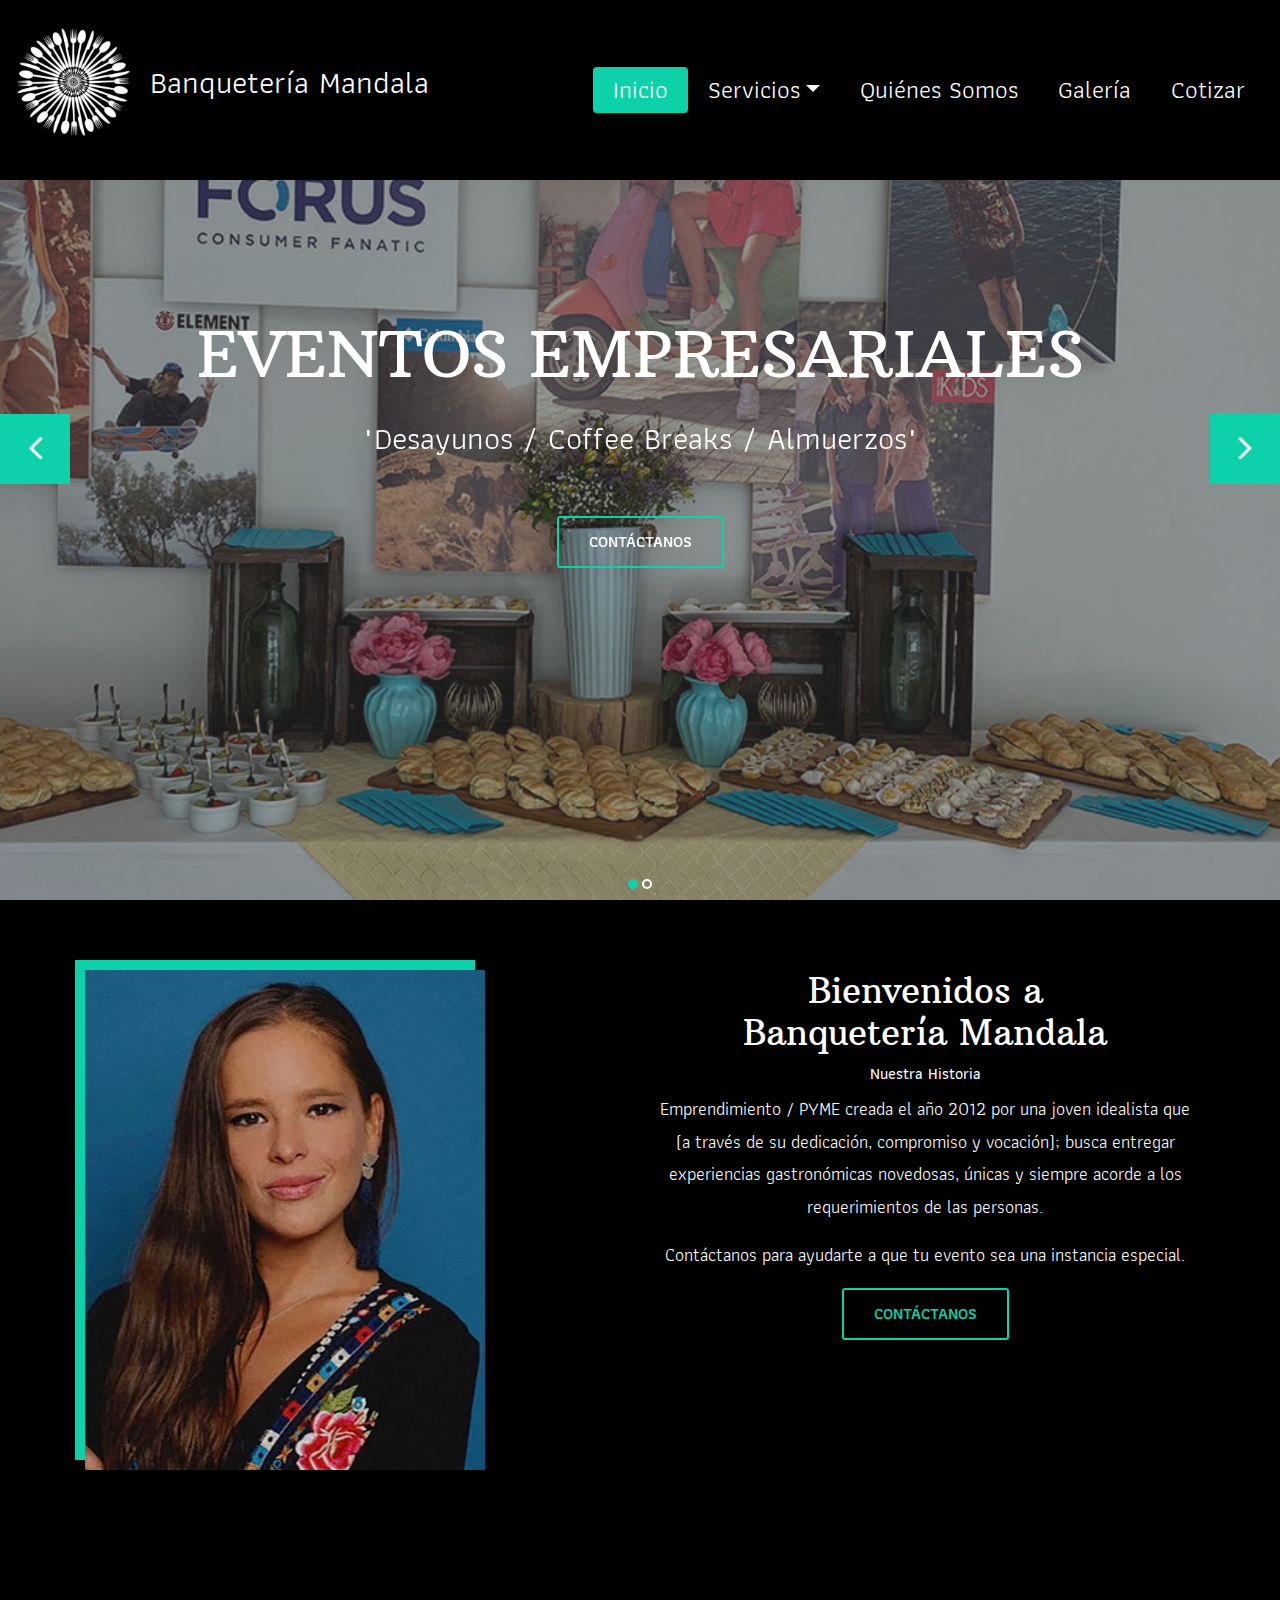
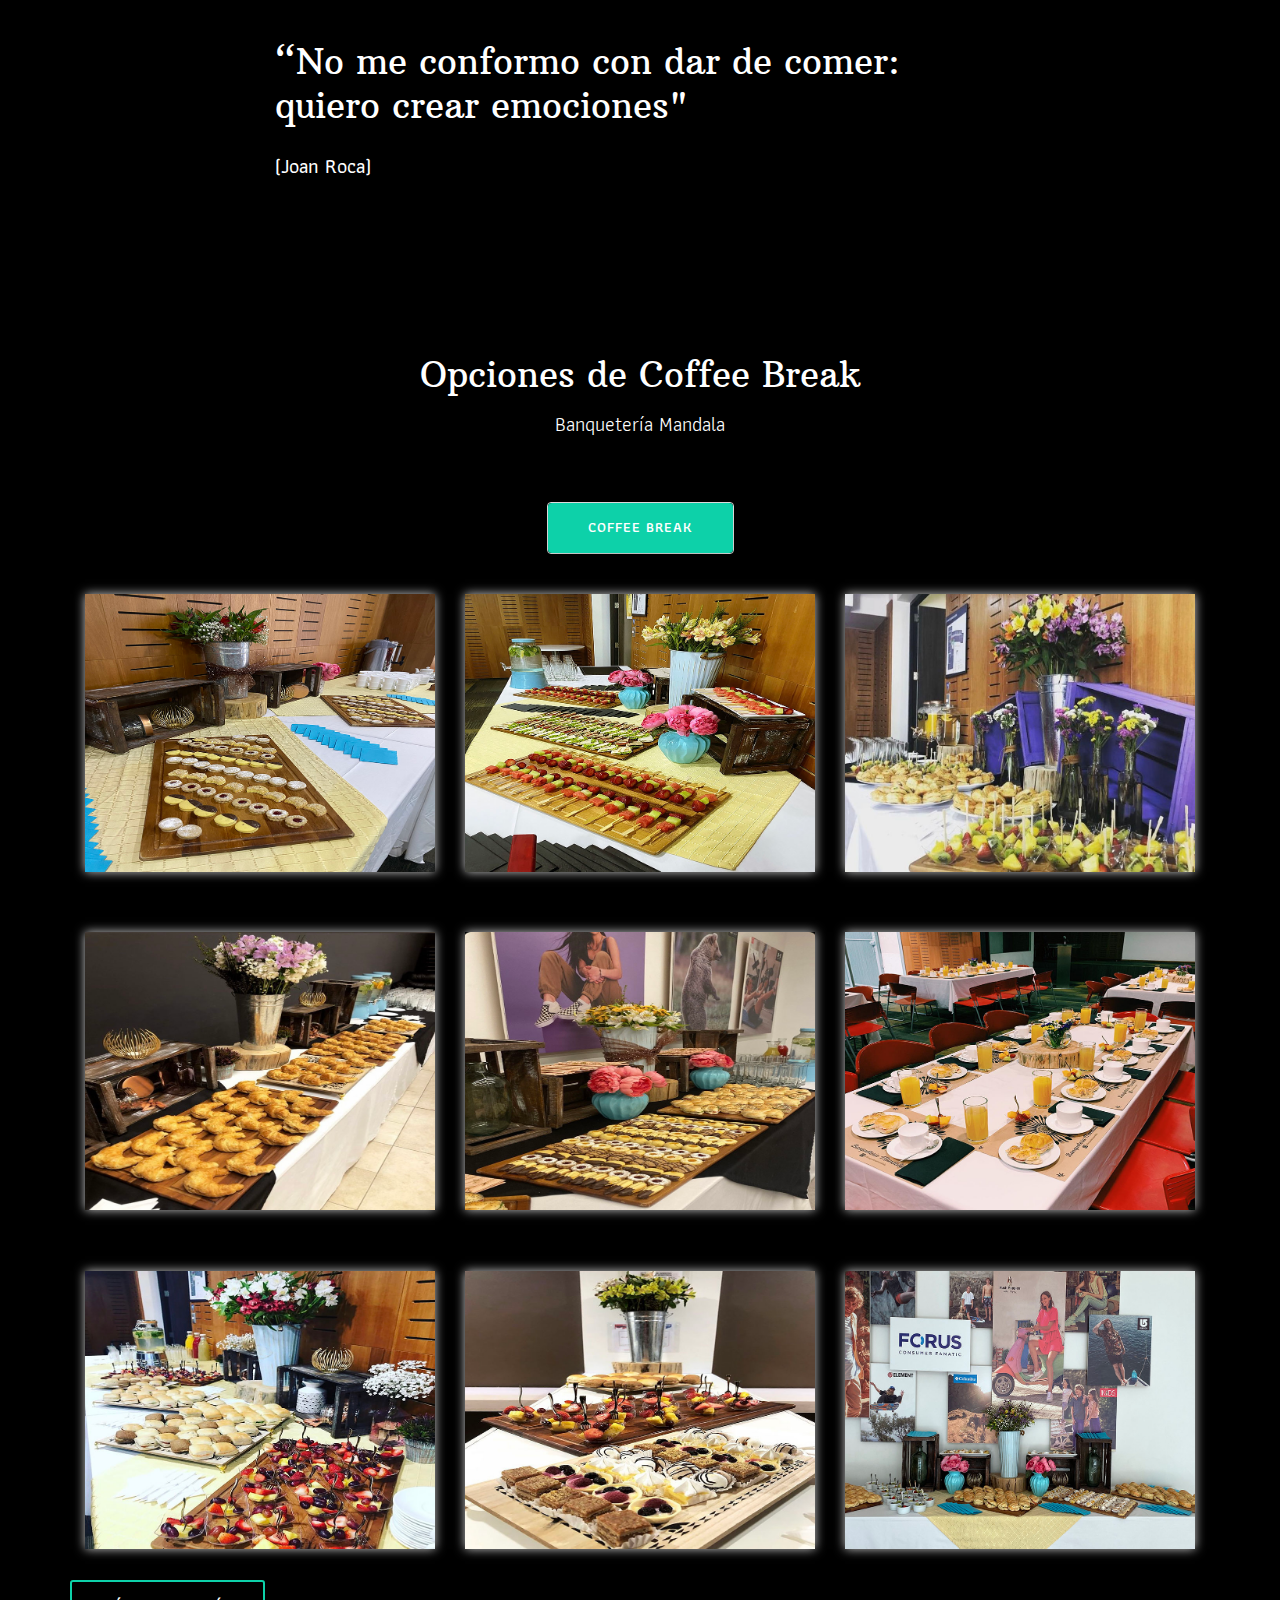
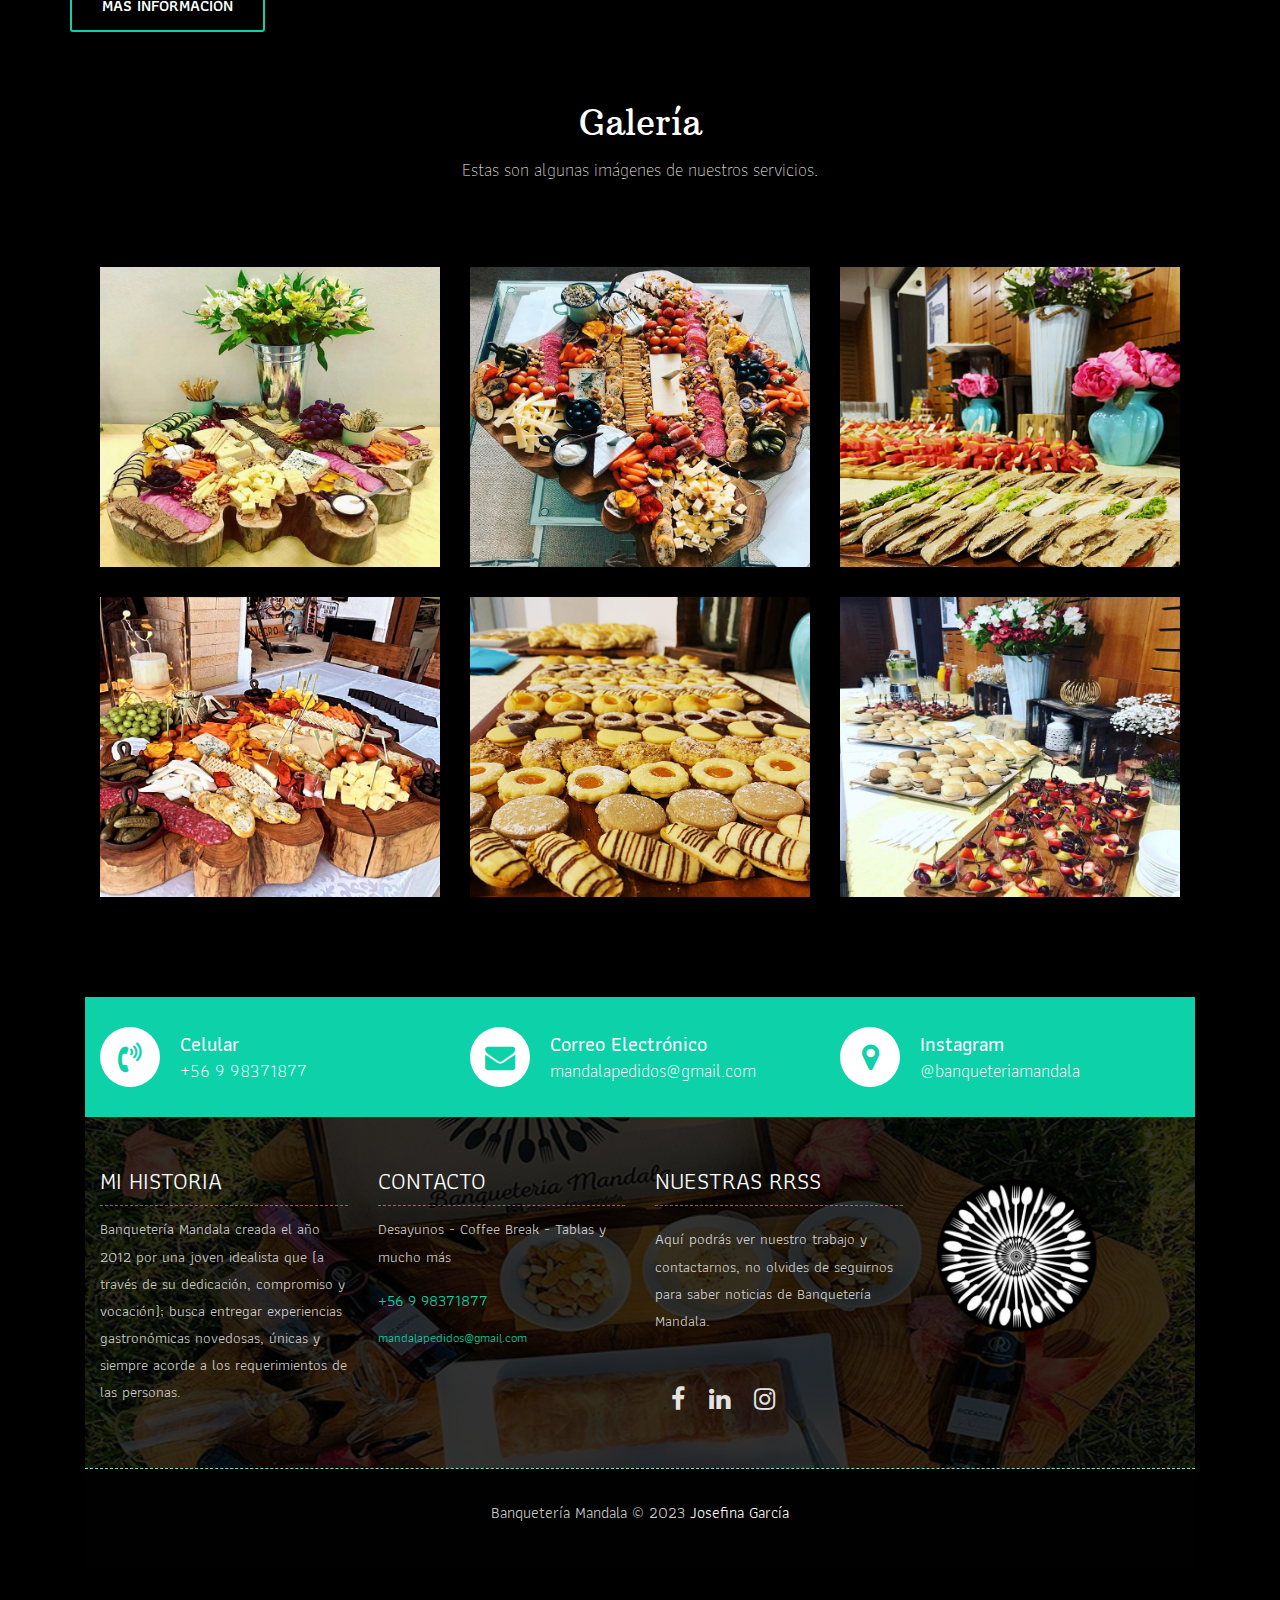
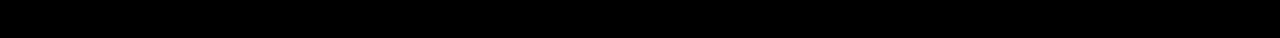
==== commit 7d260870: "footer" ====
--- a/index.html
+++ b/index.html
@@ -52,7 +52,14 @@
 				<div class="collapse navbar-collapse fontSize" id="navbars-rs-food">
 					<ul class="navbar-nav ml-auto">
 						<li class="nav-item active fontSize"><a class="nav-link" href="index.html">Inicio</a></li>
-						<li class="nav-item"><a class="nav-link" href="menu.html">Servicios</a></li>
+						<li class="nav-item dropdown">
+							<a class="nav-link dropdown-toggle" href="#" id="dropdown-a" data-toggle="dropdown">Servicios</a>
+							<div class="dropdown-menu" aria-labelledby="dropdown-a">
+								<a class="dropdown-item" href="menu.html">Empresariales</a>
+								<a class="dropdown-item" href="tablas.html">Tablas de picoteo</a>
+								
+							</div>
+						</li>
 						<li class="nav-item"><a class="nav-link" href="about.html">Quiénes Somos</a></li>
 						<li class="nav-item"><a class="nav-link" href="gallery.html">Galería</a></li>					
 						<li class="nav-item"><a class="nav-link" href="contact.html">Cotizar</a></li>					
@@ -409,60 +416,87 @@
 	</div>
 	<!-- End Contact info -->
 	
-	<!-- Start Footer -->
-	<footer class="footer-area bg-f">
+	
+    <!-- Start Footer -->
+    <footer class="footer-area bg-f">
 		<div class="container">
-			<div class="row">
-				<div class="col-lg-3 col-md-6">
-					<h3>Mi historia</h3>
-					<p>Banquetería Mandala creada el año 2012 por una joven idealista que (a través de su dedicación, compromiso y vocación); busca entregar experiencias gastronómicas novedosas, únicas y siempre acorde a los requerimientos de las personas.</p>
-				</div>
-				<!-- <div class="col-lg-3 col-md-6">
-					<h3>Opening hours</h3>
-					<p><span class="text-color">Monday: </span>Closed</p>
-					<p><span class="text-color">Tue-Wed :</span> 9:Am - 10PM</p>
-					<p><span class="text-color">Thu-Fri :</span> 9:Am - 10PM</p>
-					<p><span class="text-color">Sat-Sun :</span> 5:PM - 10PM</p>
-				</div> -->
-				<div class="col-lg-3 col-md-6">
-					<h3>Contacto</h3>
-					<p class="lead">Desayunos - Coffee Break - Tablas y mucho más</p>
-					<p class="lead"><a href="#">+56 9 98371877</a></p>
-					<p><a href="#"> mandalapedidos@gmail.com</a></p>
-				</div>
-				<div class="col-lg-3 col-md-6">
-					<!-- <h3>Subscribe</h3>
-					<div class="subscribe_form">
-						<form class="subscribe_form">
-							<input name="EMAIL" id="subs-email" class="form_input" placeholder="Email Address..." type="email">
-							<button type="submit" class="submit">SUBSCRIBE</button>
-							<div class="clearfix"></div>
-						</form>
-					</div> -->
-					<img class="imgFooter" src="images/logo redondo.png" width="200px" height="200px">
-					<ul class="list-inline f-social">
-						<li class="list-inline-item"><a href="#"><i class="fa fa-facebook" aria-hidden="true"></i></a></li>
-						<!-- <li class="list-inline-item"><a href="#"><i class="fa fa-twitter" aria-hidden="true"></i></a></li> -->
-						<li class="list-inline-item"><a href="#"><i class="fa fa-linkedin" aria-hidden="true"></i></a></li>
-						<!-- <li class="list-inline-item"><a href="#"><i class="fa fa-google-plus" aria-hidden="true"></i></a></li> -->
-						<li class="list-inline-item"><a href="#"><i class="fa fa-instagram" aria-hidden="true"></i></a></li>
-					</ul>
-				</div>
-			</div>
-		</div>
-		
+		  <div class="row">
+			<div class="col-lg-3 col-md-6">
+			  <h3>Mi historia</h3>
+			  <p>
+				Banquetería Mandala creada el año 2012 por una joven idealista que
+				(a través de su dedicación, compromiso y vocación); busca entregar
+				experiencias gastronómicas novedosas, únicas y siempre acorde a
+				los requerimientos de las personas.
+			  </p>
+			</div>
+			<!-- <div class="col-lg-3 col-md-6">
+					  <h3>Opening hours</h3>
+					  <p><span class="text-color">Monday: </span>Closed</p>
+					  <p><span class="text-color">Tue-Wed :</span> 9:Am - 10PM</p>
+					  <p><span class="text-color">Thu-Fri :</span> 9:Am - 10PM</p>
+					  <p><span class="text-color">Sat-Sun :</span> 5:PM - 10PM</p>
+				  </div> -->
+			<div class="col-lg-3 col-md-6">
+			  <h3>Contacto</h3>
+			  <p class="">Desayunos - Coffee Break - Tablas y mucho más</p>
+			  <span class="fono">+56 9 98371877</span>
+			  <span class="fono2">mandalapedidos@gmail.com</span>
+						
+			</div>
+			<div class="col-lg-3 col-md-6">
+			  <h3>Nuestras RRSS</h3>
+			  <ul class="list-inline f-social">
+			   
+				<p>
+				  Aquí podrás ver nuestro trabajo y contactarnos, no olvides de
+				  seguirnos para saber noticias de Banquetería Mandala.
+				</p>
+				<div class="rrss">
+				  <li class="list-inline-item">
+					<a href="#"
+					  ><i class="fa fa-facebook" aria-hidden="true"></i
+					></a>
+				  </li>
+				  <!-- <li class="list-inline-item"><a href="#"><i class="fa fa-twitter" aria-hidden="true"></i></a></li> -->
+				  <li class="list-inline-item">
+					<a href="#"
+					  ><i class="fa fa-linkedin" aria-hidden="true"></i
+					></a>
+				  </li>
+				  <!-- <li class="list-inline-item"><a href="#"><i class="fa fa-google-plus" aria-hidden="true"></i></a></li> -->
+				  <li class="list-inline-item">
+					<a href="#"
+					  ><i class="fa fa-instagram" aria-hidden="true"></i
+					></a>
+				  </li>
+				</div>
+			  </ul>
+			</div>
+			<div>
+			  <img
+				class="imgFooter"
+				src="images/logo redondo.png"
+				width="200px"
+				height="200px"
+			  />
+			</div>
+		  </div>
+		</div>
+  
 		<div class="copyright">
-			<div class="container">
-				<div class="row">
-					<div class="col-lg-12">
-						<p class="company-name">Banquetería Mandala &copy; 2023 <a href="#">Josefina García</a> 
-					</div>
-				</div>
-			</div>
-		</div>
-		
-	</footer>
-	<!-- End Footer -->
+		  <div class="container">
+			<div class="row">
+			  <div class="col-lg-12">
+				<p class="company-name">
+				  Banquetería Mandala &copy; 2023 <a href="#">Josefina García</a>
+				</p>
+			  </div>
+			</div>
+		  </div>
+		</div>
+	  </footer>
+	  <!-- End Footer -->
 	
 	<a href="#" id="back-to-top" title="Back to top" style="display: none;">&uarr;</a>
 
--- a/css/style.css
+++ b/css/style.css
@@ -260,6 +260,7 @@
 	-webkit-box-align: center;
 	-ms-flex-align: center;
 	align-items: center;
+    justify-content: center;
 }
 .cover-slides .container > .row {
     height: 100%;
--- a/css/stylePerson.css
+++ b/css/stylePerson.css
@@ -74,6 +74,35 @@
 .imgFooter {
   border-radius: 15rem;
 }
+.navbar-toggler-icon {
+  background-image: url("data:image/svg+xml;charset=utf8,%3Csvg viewBox='0 0 30 30' xmlns='http://www.w3.org/2000/svg'%3E%3Cpath stroke='rgba(0, 0, 0, 0.5)' stroke-width='2' stroke-linecap='round' stroke-miterlimit='10' d='M4 7h22M4 15h22M4 23h22'/%3E%3C/svg%3E");
+  background-color: #0dd1a9;
+}
+.rrss{
+  justify-content: center;
+  align-items: center;
+  margin-top: 1rem;
+  padding: 1rem;
+}
+.fono{
+  font-size: 1rem;
+  color: #0dd1a9;
+}
+.fono2{
+  font-size: 0.8rem;
+  color: #0dd1a9;
+}
+.buttonCoffee{
+  color: white;
+  font-size: 1rem;
+  padding: 0.1rem 1rem;
+  border: solid white 0.2rem;
+  border-radius: 1rem;
+}
+.buttonCoffee:hover{
+  color: #0dd1a9;
+  border: #0dd1a9 0.2rem solid;
+}
 @media (min-width: 320px) and (max-width: 640px) {
   .p {
     font-size: 1rem;
@@ -93,6 +122,7 @@
     flex-direction: column;
     padding: 20px;
     justify-content: center;
+    align-items: center;
   }
   .imgMenu {
     display: flex;
@@ -104,7 +134,8 @@
   }
   .interiorCoffe {
     display: flex;
-    justify-content: space-between;
+    justify-content: center;
+    align-items: center;
     padding: 2cqw;
     width: 18rem;
   }
